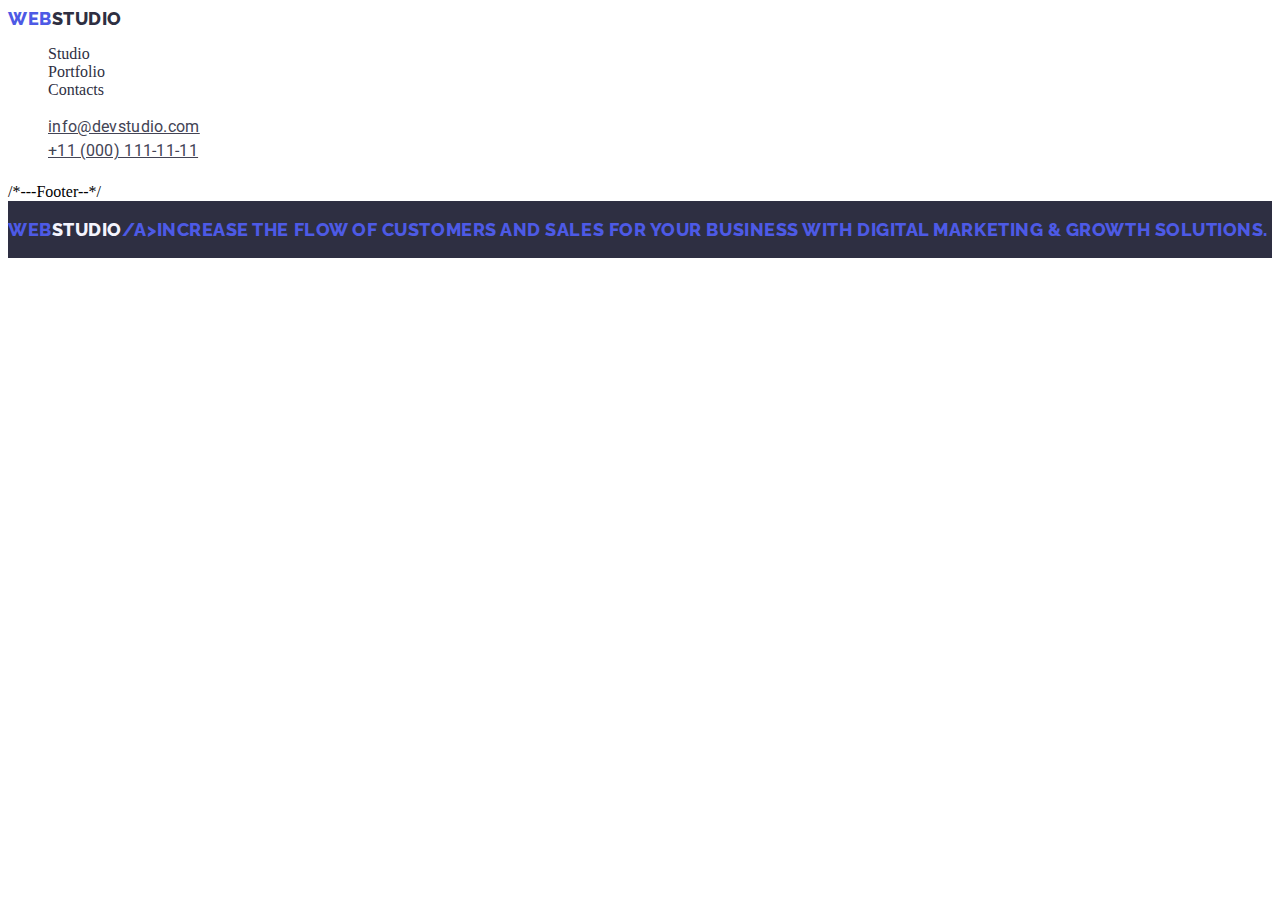
==== portfolio.html @ 58733207 "portfolio" ====
<!DOCTYPE html>
<html lang="en">
<head>
    <meta charset="UTF-8">
    <meta http-equiv="X-UA-Compatible" content="IE=edge">
    <meta name="viewport" content="width=device-width, initial-scale=1.0">
    <title>Portfolio</title>
    <link rel="stylesheet" href="./css/styles.css">
    <link rel="preconnect" href="https://fonts.googleapis.com">
    <link rel="preconnect" href="https://fonts.gstatic.com" crossorigin>
    <link href="https://fonts.googleapis.com/css2?family=Raleway:wght@800&family=Roboto:wght@400;500;700&display=swap" rel="stylesheet">
</head>
<body>
    <header class="top-line">
        <nav class="nav-maine list">
            <a class="main-logo link" href="./index.html">Web<span class="main-logotype">Studio</span></a>
            <ul class="top-line-nav list">
                <li><a class="top-studio link" href="./index.html">Studio</a>
                </li>
                <li class="top-line-nav list">
                    <a class="top-studio link" href="./portfolio.html">Portfolio</a></li>
                <li>
                    <a class="top-studio link" href="">Contacts</a></li>
            </ul>
        </nav>

        <address class="address">
            <ul class="contacts-us list">
                <li>
                    <a class="top-studio-link" href="mailto:info@devstudio.com">info@devstudio.com</a>
                </li>
                <li>
                    <a class="top-studio-link" href="tel:+110001111111">+11 (000) 111-11-11</a>
                </li>
            </ul>
        </address>
    </header>

<main>
    <h2>
        <h1 hidden><Section1</h1>
        <ul class="filter-button list">
            <li><button type="button" class="button-port">All</button></li>
            <li><button type="button" class="button-port">Web Site</button></li>
            <li><button type="button" class="button-port">App</button></li>
            <li><button type="button" class="button-port">Design</button></li>
            <li><button type="button" class="button-port">Marketing</button></li>
        </ul>
        
        
        <ul class="our-project-list".
        <li class="image link">
            <a class="image link" href="./images/img-9.jpg">
                <img src="./images/img-9.jpg" alt="app"
                width="360"
                height="300"
                />
                <h2 class="list-text">Banking App Interface Concept</h2>
                <p class="text-description">App</p>
            </a>
        </li>
        <li class="images link">
            <a class="image link" href="">
                <img src="./images/img-10.jpg" alt="marketing" width="360"
                height="300" />
                <h2 class="list-text">Cashless Payment</h2>
                <p class="text-description">Marketing</p>
            </a>
        </li>
        <li class="images link">
            <a class="image link" href="">
                <img src="./images/img-11.jpg" alt="app" 
                width="360"
                height="300" />
                <h2 class="list-text"Meditation App</h2>
                    <p class="text-description">App</p></a>
        </li>
         <li class="images link">
            <a class="image link" href="">
                <img src="./images/img-12.jpg" alt="marketing" width="360"
                height="300" />
                <h2 class="list-text">Taxi Service</h2>
                <p class="text-description">Marketing</p>
            </a>
        </li>
         <li class="images link">
            <a class="image link" href="">
                <img src="./images/img-13.jpg" alt="marketing" width="360"
                height="300" />
                <h2 class="list-text">Screen Illustration</h2>
                <p class="text-description">Design</p>
            </a>
        </li>
         <li class="images link">
            <a class="image link" href="">
                <img src="./images/img-14.jpg" alt="marketing" width="360"
                height="300" />
                <h2 class="list-text">Online Courses</h2>
                <p class="text-description">Marketing</p>
            </a>
        </li>
         <li class="images link">
            <a class="image link" href="./images/img-15.jpg">
                <img src="./images/img-15.jpg" alt="marketing" width="360"
                height="300" />
                <h2 class="list-text">Instagram Stories Concept</h2>
                <p class="text-description">Design</p>
            </a>
        </li>
         <li class="images link">
            <a class="image link" href="./images/img-16.jpg">
                <img src="./images/img-16.jpg" alt="marketing" width="360"
                height="300" />
                <h2 class="list-text">Organic Food</h2>
                <p class="text-description">Web Site</p>
            </a>
        </li>
         <li class="images link">
            <a class="image link" href="./images/img-17.jpg">
                <img src="./images/img-17.jpg" alt="marketing" width="360"
                height="300" />
                <h2 class="list-text">Fresh Coffee</h2>
                <p class="text-description">Web Site</p>
            </a>
        </li>
</section>

</main>

/*---Footer--*/
<footer class="foot">
        <span class="footer-logo link" href="./index.html">Web<span class="footer-logotype">Studio</span>/a>
        <p>Increase the flow of customers and sales for your business with digital marketing & growth solutions.</p>
    </footer>
</body>
</html>
</body>
</html>
---- css/styles.css ----
:root [
    --header-color: #2E2F42;
    --background-color: #FFFFFF;
    --text-navy-color: #2E2F42;
    --text-slate-color: #434455;
    --text-cloud-color: #F4F4FD;
    --text-iris-color: #4D5AE5;
    --text-ocean-color: #404BBF;
]
.link {text-decoration:none}
.list {
    list-style: none;
}
.team-list {
    background-color:  #F4F4FD;
}
.nav-main {
    font-family: "Raleway", sans-serif;
    font-weight: 800;
    font-size: 18px;
    line-height: 1.17;
    letter-spacing: 0.03em;
    text-transform: uppercase;
    color: #4D5AE5;
}
.main-logo {
    font-family: 'Raleway'
    sans-serif;
    font-weight: 800;
    font-size: 18px;
    line-height: 1.17;
    letter-spacing: 0.03em;
    text-transform: uppercase;
    color: #4D5AE5;
}
.main-logotype {
    color: #2E2F42;
}
.address {
    font-style: normal;
}
.top-line-nav a {
    color: #2E2F42;
    list-style: none;
}

.top-line-nav {
    list-style: none;
    color: #2E2F42;
}
{list-style: none;
font-family: 'Roboto';
font-weight: 500;
font-size: 16px;
line-height: 1.5;
letter-sacing: 0.02em;}

.top-line-nav a:hover,
.top-line-nav a:focus {color: #404BBF;}
.contacts-us a:hover,
.contacts-us a:focus {color: #404BBF;}

.contacts-us a {
    color: #434455;
    list-style: none;
    font-family: 'Roboto';
    line-height: 1.5;
    letter-spacing: 0.02em;
}
.contacts-us {
    list-style: none;
}
.maine-title {
    background-color: #2E2F42;
}
.link {text-decoration: none;}

/*---Body*/
.list {list-style: none;}

.team-list {background-color: #F4F4FD;}

.nav-main {
    font-family: "Raleway",sans-serif;
    font-weight: 800;
    font-size: 18px;
    line-height: 1.17;
    letter-spacing: 0.03em;
    text-transform: uppercase;
    color:#4D5AE5;
}

.main-logo {
    font-family: 'Raleway', sans-serif;
    font-weight: 800;
    font-size: 18px;
    line-height: 1.17;
    letter-spacing: 0.03em;
    text-transform: uppercase;
    color: #4D5AE5;
}
.main-logotype {
    color: #2E2F42;
}
.address {font-style: normal;}

/*----Footer---*/
.foot {
    background-color: #2E2F42;
    color: #F4F4FD;
    font-family: 'Roboto';
    line-height: 1.5;
    letter-spacing: 0.02em;
}

.footer-logo {
    font-family: 'Raleway',sans-serif;
    font-weight: 800;
    font-size: 18px;
    line-height: 1.17;
    display: flex;
    align-items: center;
    letter-spacing: 0.03em;
    text-transform: uppercase;
    color: #4D5AE5;
}

.foot {
    color: var(--text-cloud-color);
    background-color: #2E2F42;
    list-style: none;
}

.footer-logotype {
    color:#F4F4FD
}
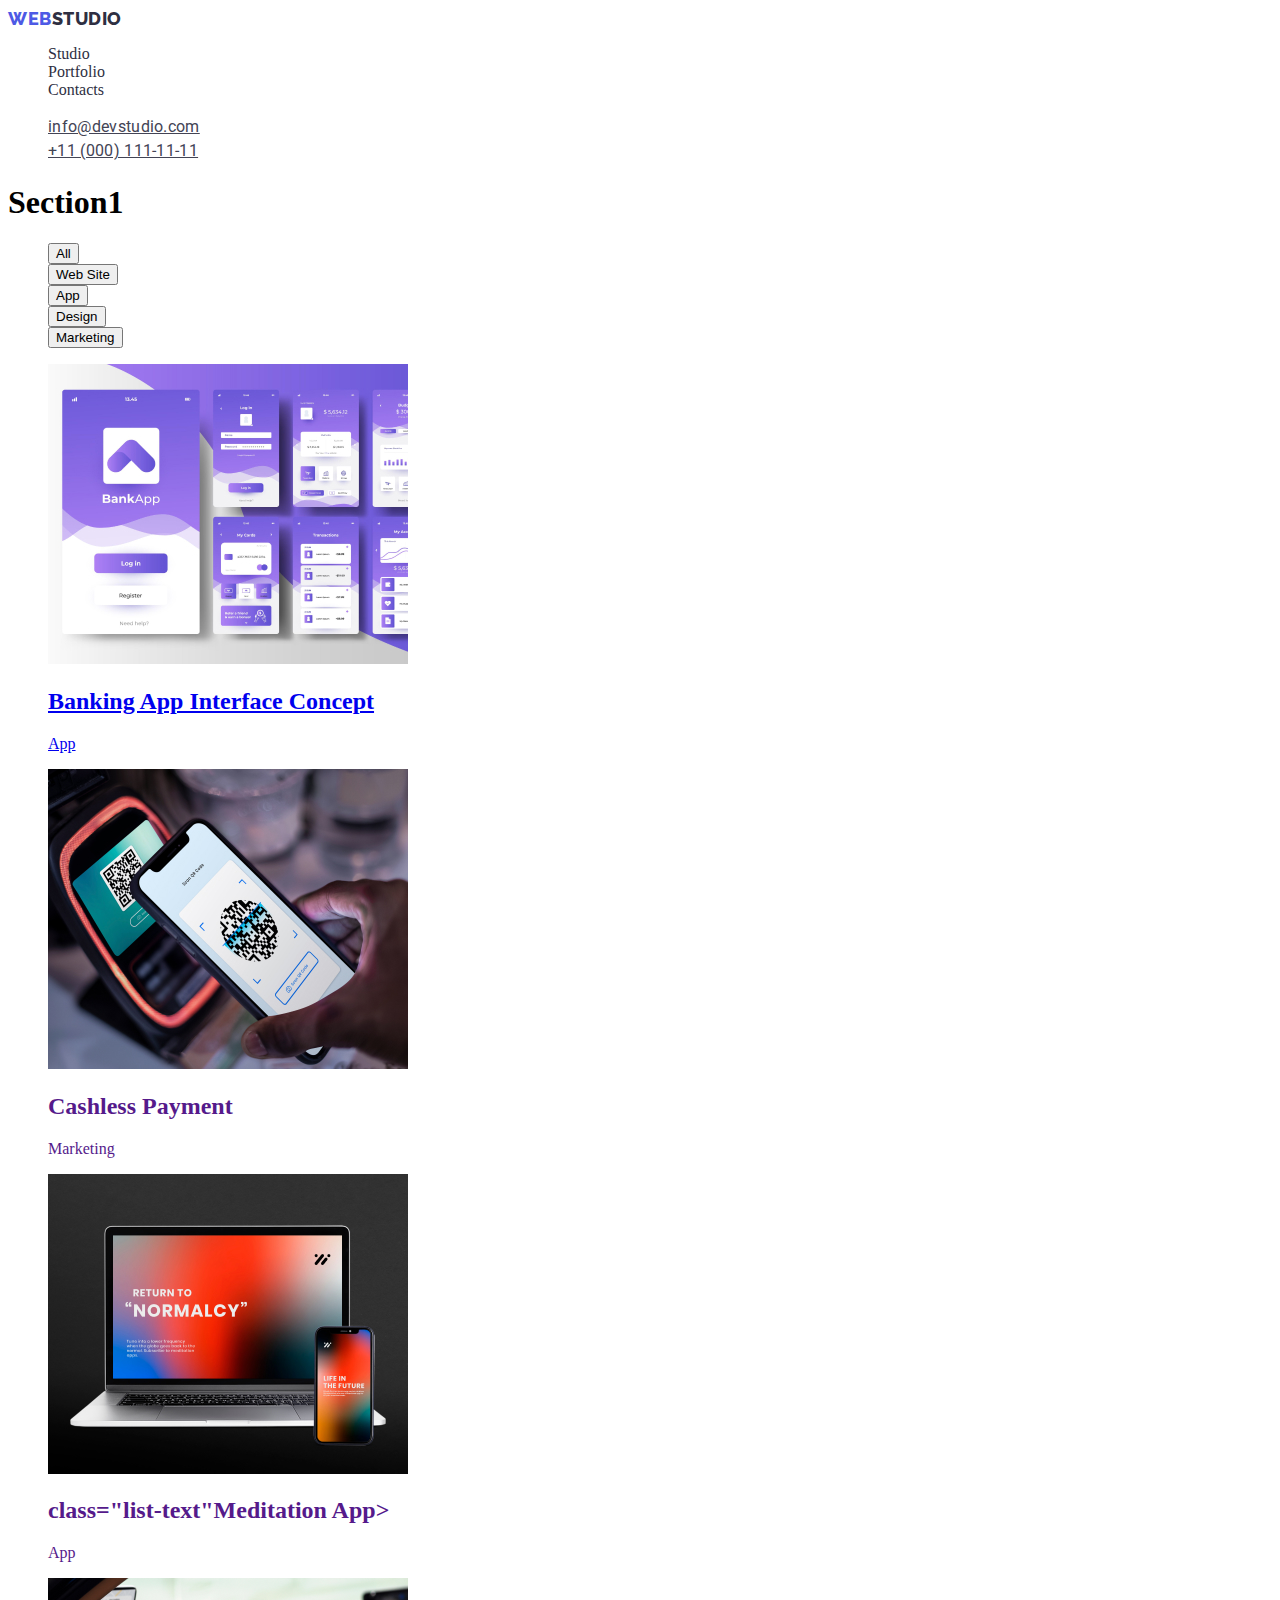
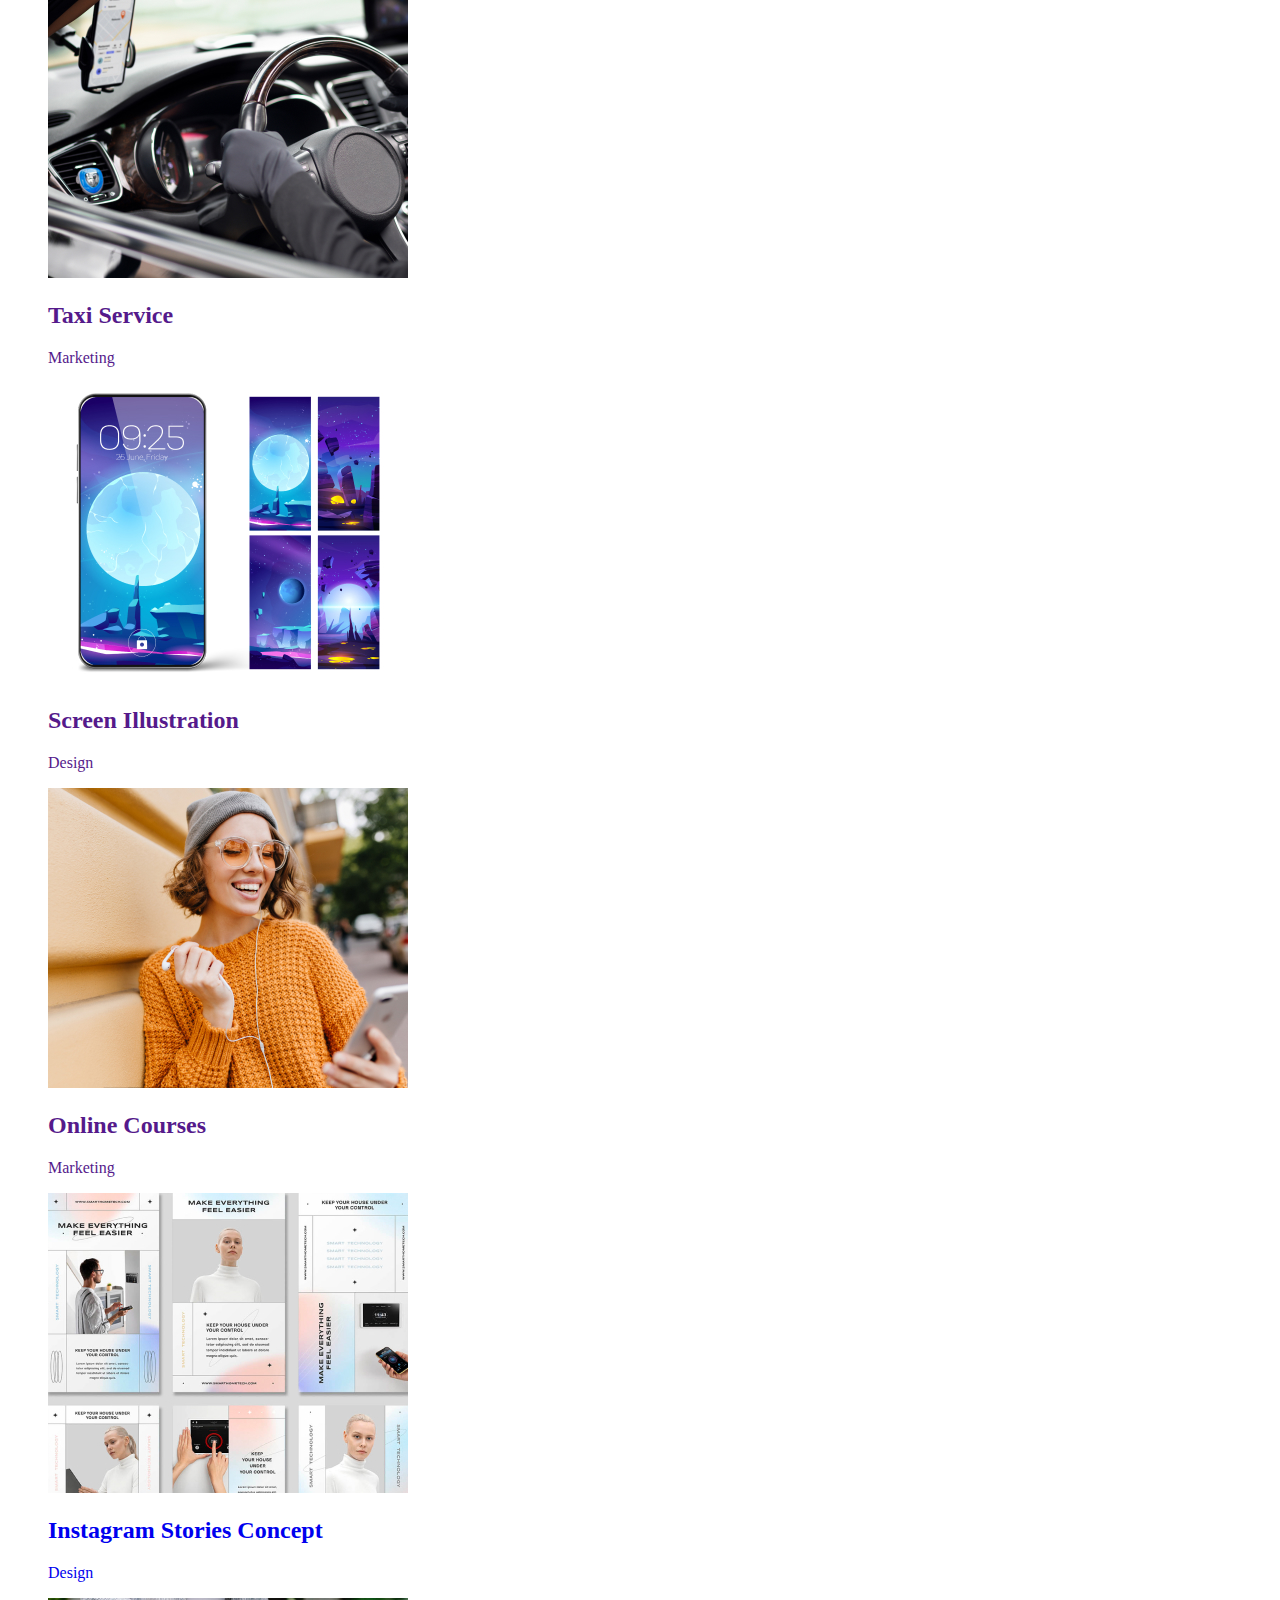
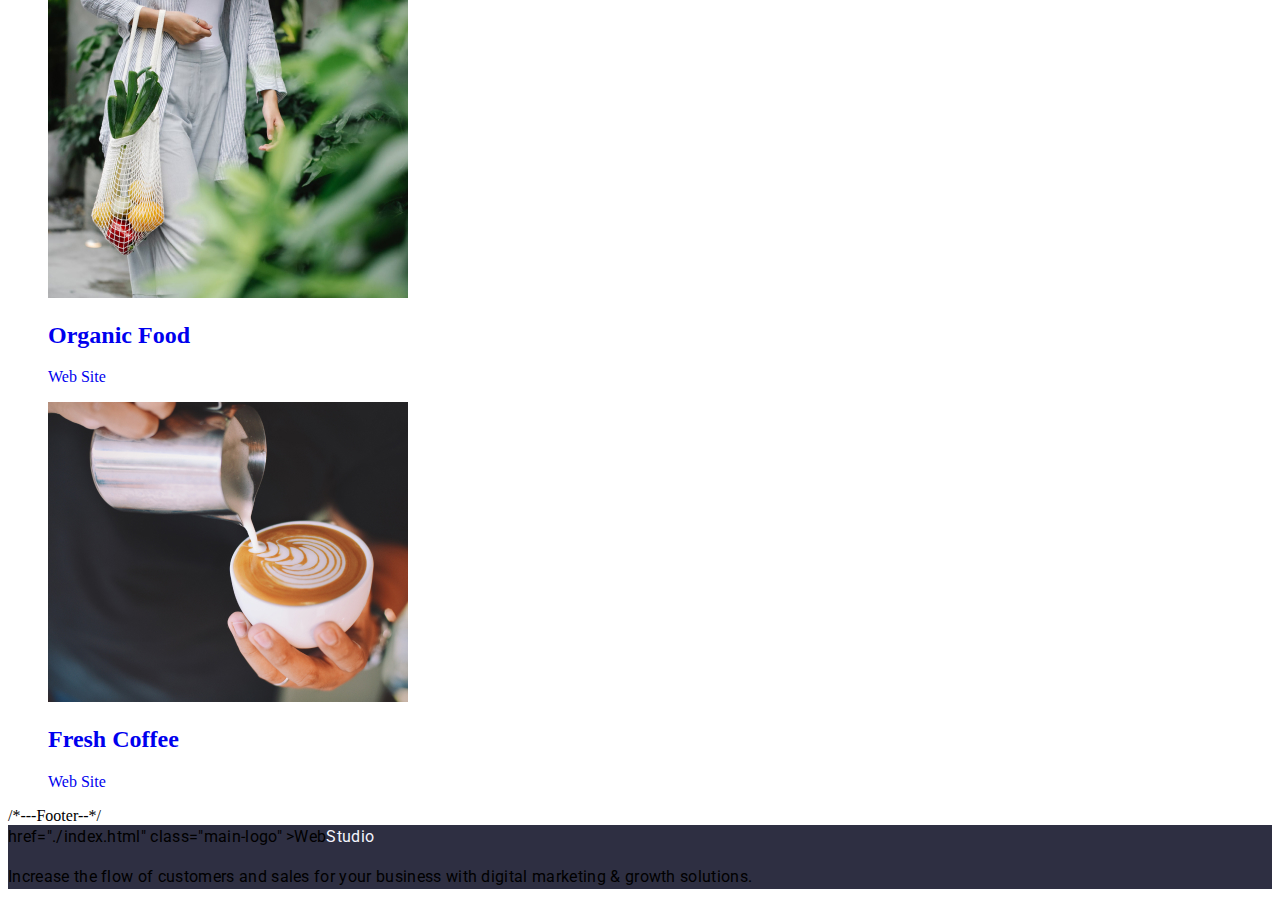
==== commit 580460eb: "portfolio changed" ====
--- a/portfolio.html
+++ b/portfolio.html
@@ -37,8 +37,8 @@
     </header>
 
 <main>
-    <h2>
-        <h1 hidden><Section1</h1>
+    <section>
+        <h1 class="hidden">Section1</h1>
         <ul class="filter-button list">
             <li><button type="button" class="button-port">All</button></li>
             <li><button type="button" class="button-port">Web Site</button></li>
@@ -48,21 +48,18 @@
         </ul>
         
         
-        <ul class="our-project-list".
-        <li class="image link">
-            <a class="image link" href="./images/img-9.jpg">
-                <img src="./images/img-9.jpg" alt="app"
-                width="360"
-                height="300"
-                />
+        <ul class="list">
+    <li class="image link">
+            <a class="image-link" href="./images/img-9.jpg">
+                <img src="./images/img-9.jpg" alt="Banking App Interface Concept" width="360" height="300" >
                 <h2 class="list-text">Banking App Interface Concept</h2>
                 <p class="text-description">App</p>
             </a>
-        </li>
+    </li>
         <li class="images link">
             <a class="image link" href="">
                 <img src="./images/img-10.jpg" alt="marketing" width="360"
-                height="300" />
+                height="300" >
                 <h2 class="list-text">Cashless Payment</h2>
                 <p class="text-description">Marketing</p>
             </a>
@@ -71,68 +68,74 @@
             <a class="image link" href="">
                 <img src="./images/img-11.jpg" alt="app" 
                 width="360"
-                height="300" />
-                <h2 class="list-text"Meditation App</h2>
+                height="300" >
+                <h2> class="list-text"Meditation App></h2>
                     <p class="text-description">App</p></a>
         </li>
-         <li class="images link">
+        
+        <li class="images link">
             <a class="image link" href="">
                 <img src="./images/img-12.jpg" alt="marketing" width="360"
-                height="300" />
+                height="300" >
                 <h2 class="list-text">Taxi Service</h2>
                 <p class="text-description">Marketing</p>
             </a>
         </li>
-         <li class="images link">
+        
+        <li class="images link">
             <a class="image link" href="">
                 <img src="./images/img-13.jpg" alt="marketing" width="360"
-                height="300" />
+                height="300" >
                 <h2 class="list-text">Screen Illustration</h2>
                 <p class="text-description">Design</p>
             </a>
         </li>
-         <li class="images link">
+        
+        <li class="images link">
             <a class="image link" href="">
                 <img src="./images/img-14.jpg" alt="marketing" width="360"
-                height="300" />
+                height="300" >
                 <h2 class="list-text">Online Courses</h2>
                 <p class="text-description">Marketing</p>
             </a>
         </li>
-         <li class="images link">
+        
+        <li class="images link">
             <a class="image link" href="./images/img-15.jpg">
                 <img src="./images/img-15.jpg" alt="marketing" width="360"
-                height="300" />
+                height="300" >
                 <h2 class="list-text">Instagram Stories Concept</h2>
                 <p class="text-description">Design</p>
             </a>
         </li>
-         <li class="images link">
+        
+        <li class="images link">
             <a class="image link" href="./images/img-16.jpg">
                 <img src="./images/img-16.jpg" alt="marketing" width="360"
-                height="300" />
+                height="300" >
                 <h2 class="list-text">Organic Food</h2>
                 <p class="text-description">Web Site</p>
             </a>
         </li>
-         <li class="images link">
+        
+        <li class="images link">
             <a class="image link" href="./images/img-17.jpg">
                 <img src="./images/img-17.jpg" alt="marketing" width="360"
-                height="300" />
+                height="300" >
                 <h2 class="list-text">Fresh Coffee</h2>
                 <p class="text-description">Web Site</p>
             </a>
         </li>
+        </ul>
 </section>
 
 </main>
 
 /*---Footer--*/
-<footer class="foot">
-        <span class="footer-logo link" href="./index.html">Web<span class="footer-logotype">Studio</span>/a>
-        <p>Increase the flow of customers and sales for your business with digital marketing & growth solutions.</p>
+<footer class="foot"> 
+    <a>href="./index.html" class="main-logo" >Web<span class="footer-logotype">Studio</span></a>
+        <p class="footer-text">
+            Increase the flow of customers and sales for your business with digital marketing & growth solutions.</p>
     </footer>
 </body>
-</html>
-</body>
 </html>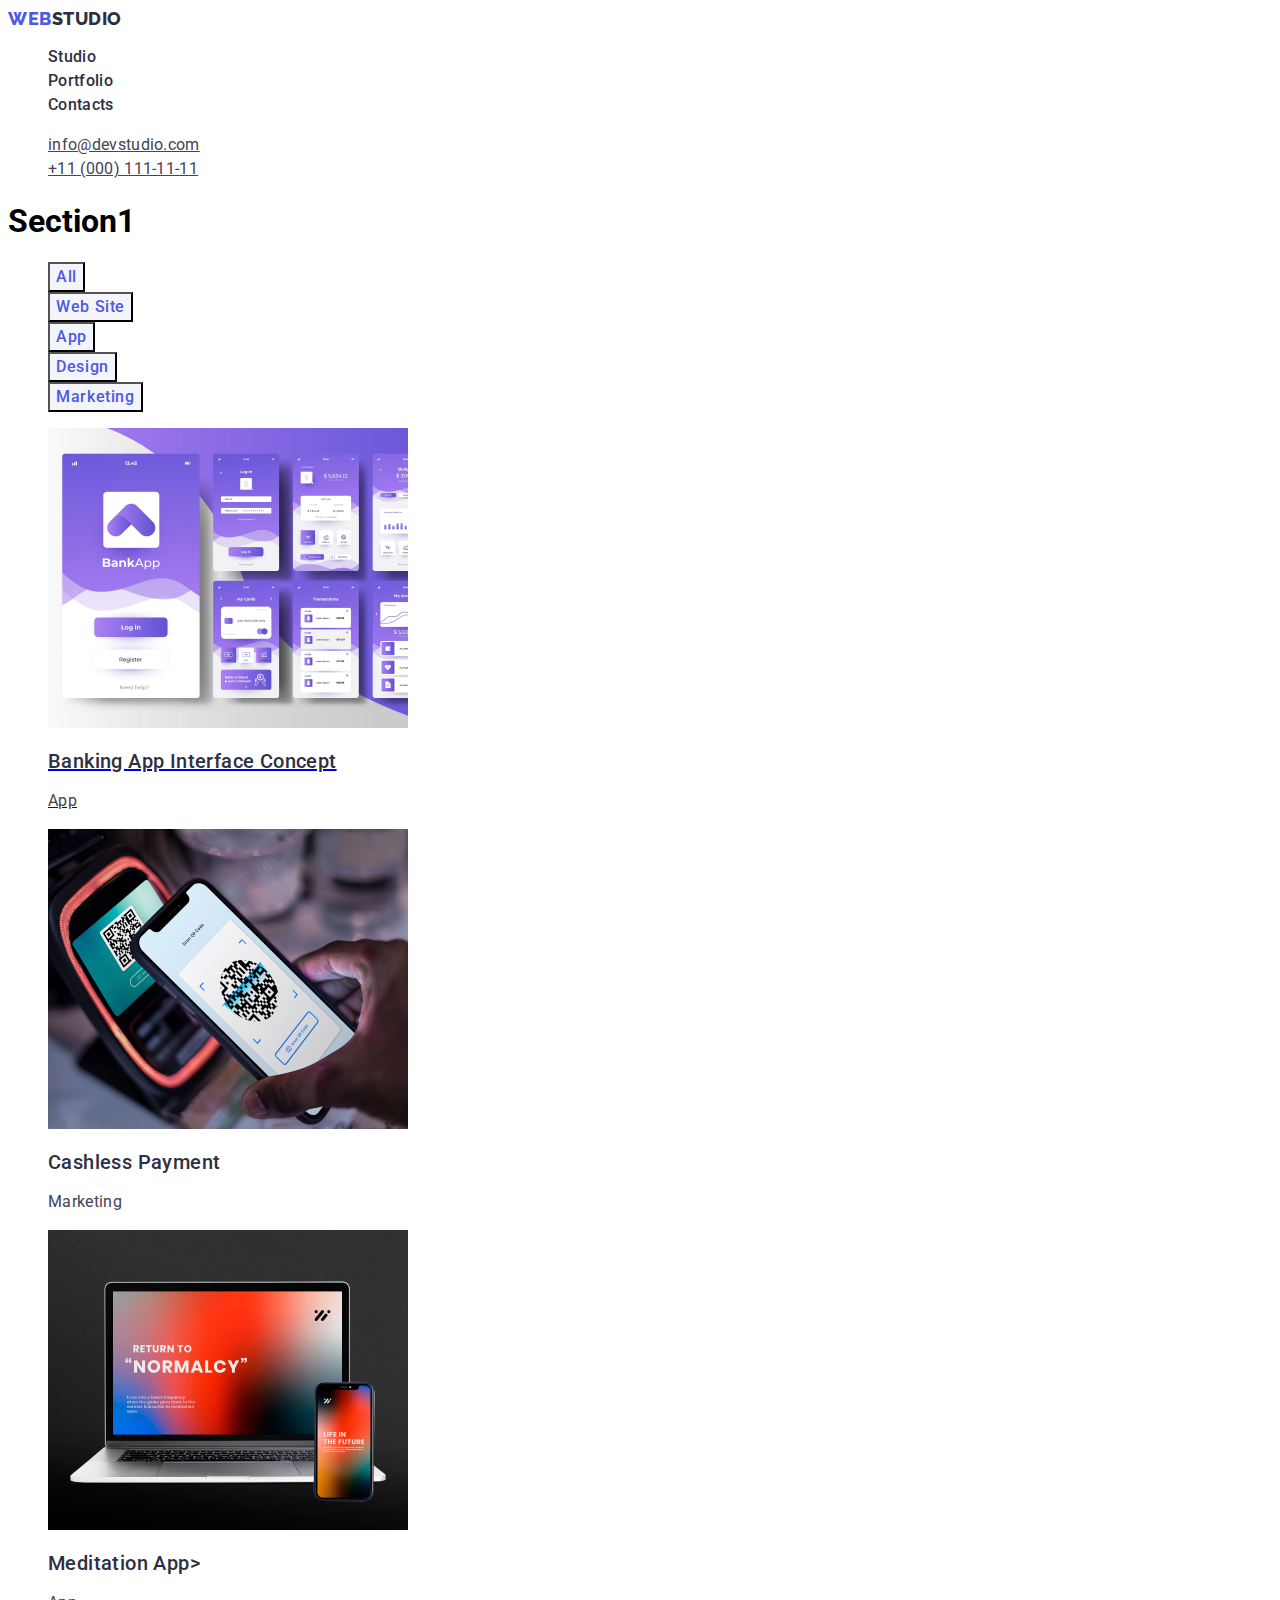
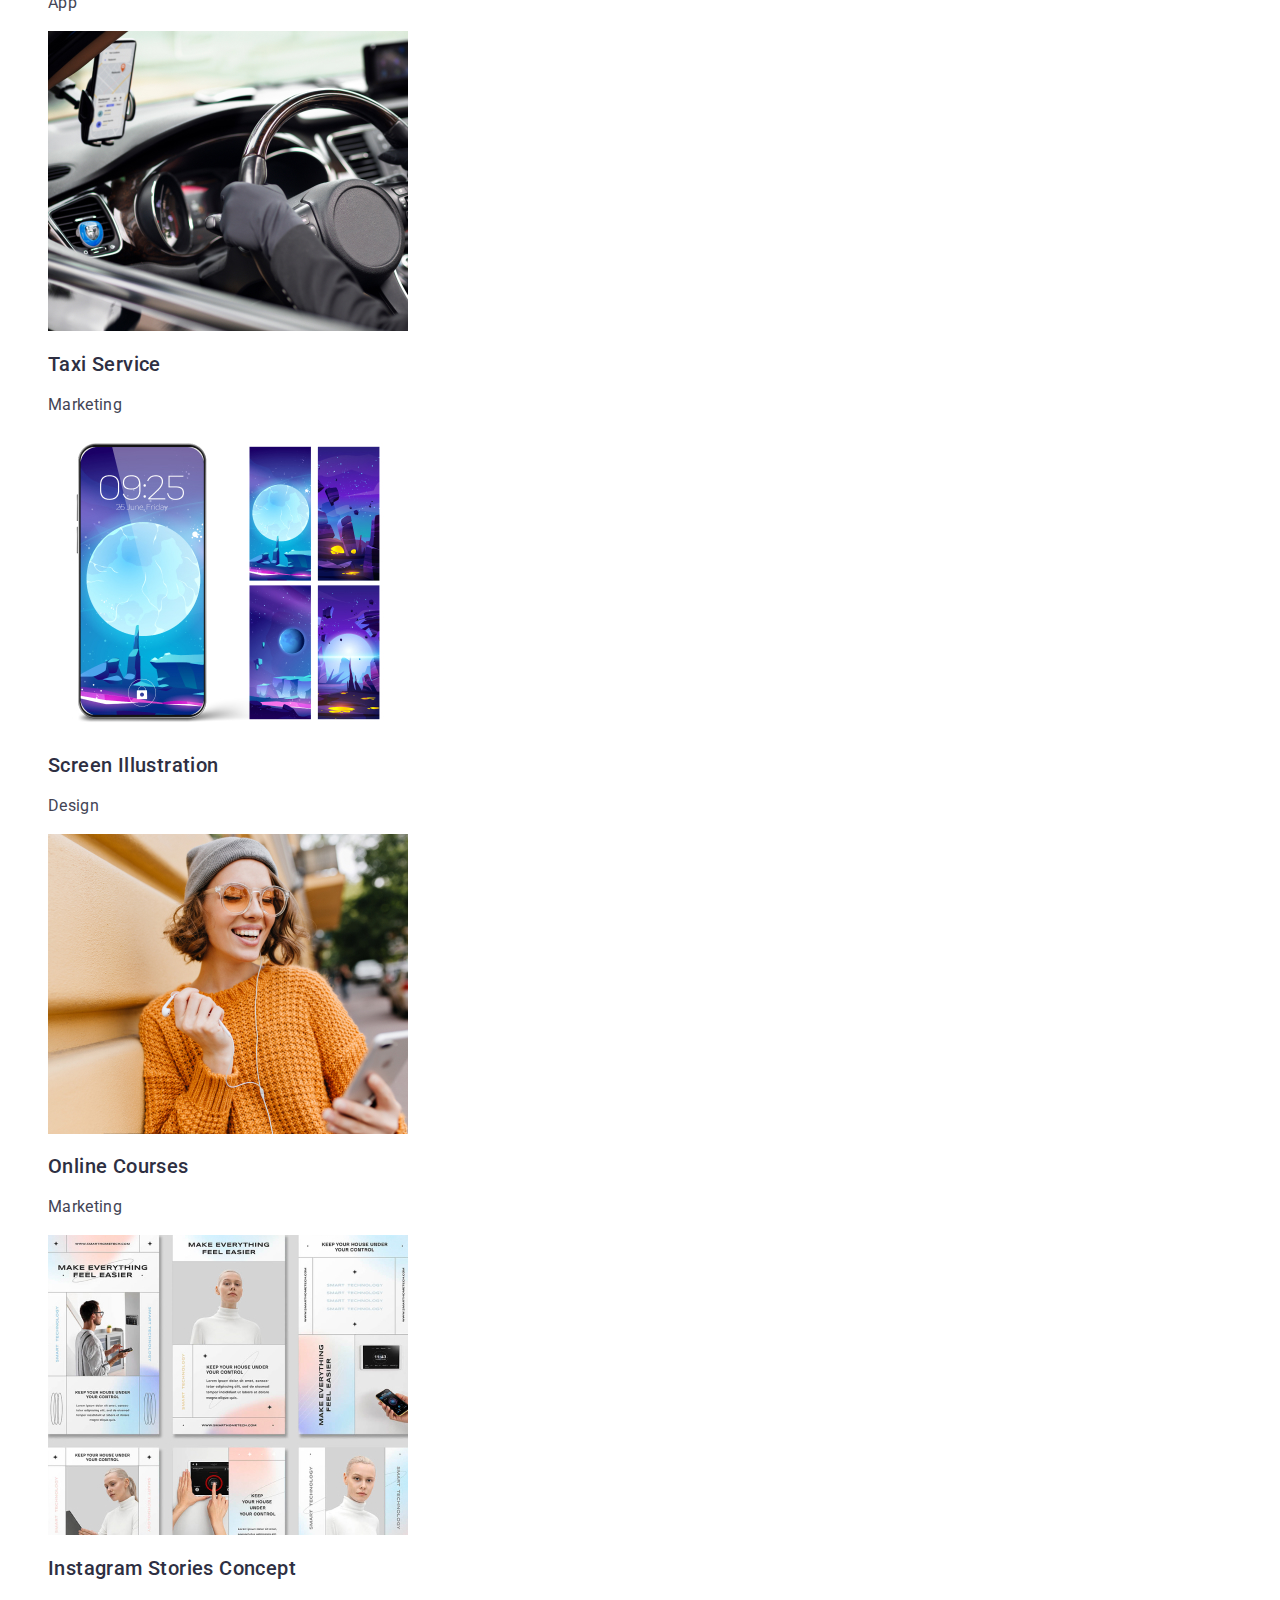
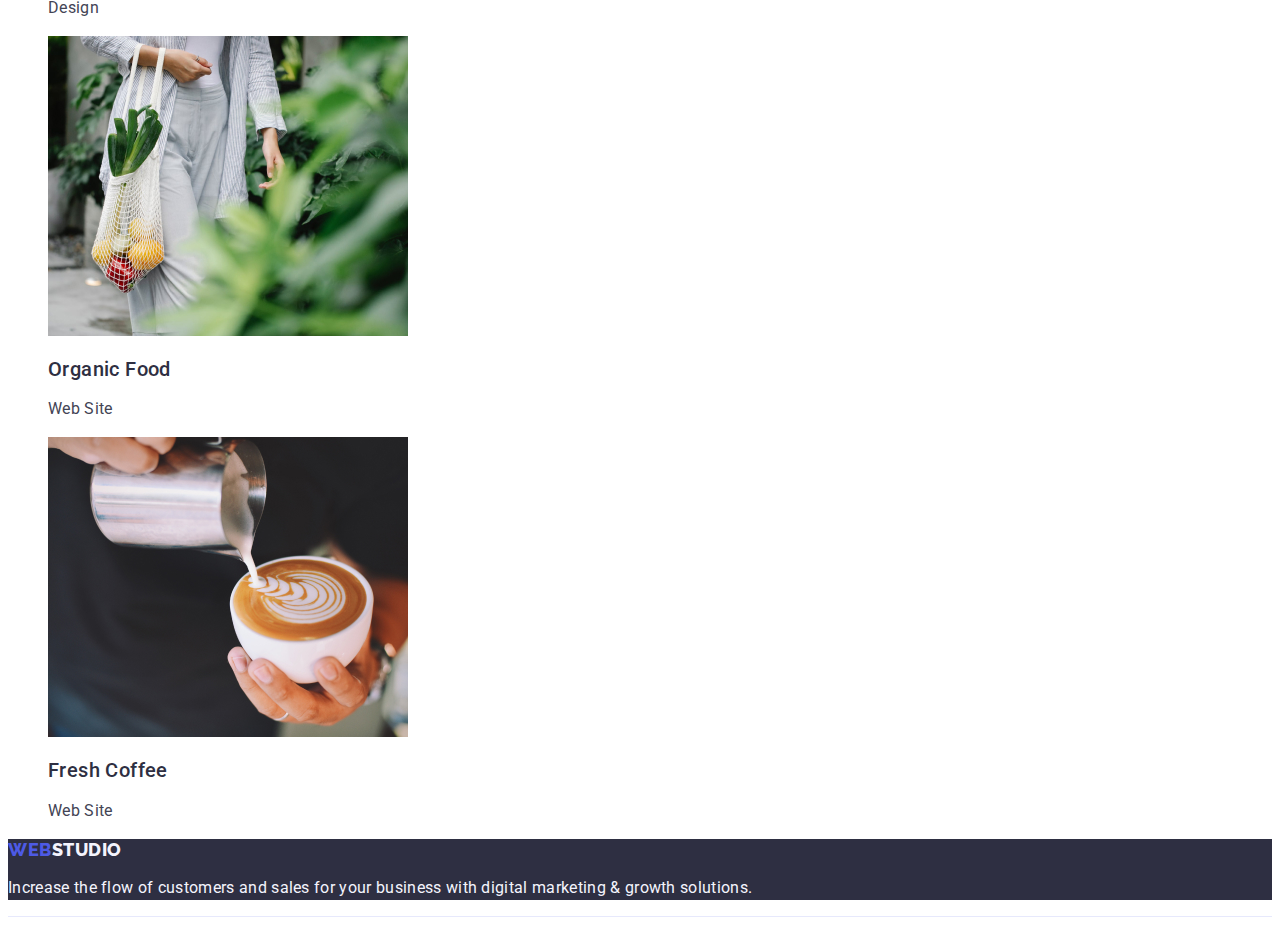
==== commit b29e62eb: "add portfolio" ====
--- a/portfolio.html
+++ b/portfolio.html
@@ -69,7 +69,7 @@
                 <img src="./images/img-11.jpg" alt="app" 
                 width="360"
                 height="300" >
-                <h2> class="list-text"Meditation App></h2>
+                <h2 class="list-text">Meditation App></h2>
                     <p class="text-description">App</p></a>
         </li>
         
@@ -131,9 +131,11 @@
 
 </main>
 
-/*---Footer--*/
+<!----Footer---->
 <footer class="foot"> 
-    <a>href="./index.html" class="main-logo" >Web<span class="footer-logotype">Studio</span></a>
+    <a class="footer-logo link" 
+    href="./index.html">
+    Web<span class="footer-logotype">Studio</span></a>
         <p class="footer-text">
             Increase the flow of customers and sales for your business with digital marketing & growth solutions.</p>
     </footer>
--- a/css/styles.css
+++ b/css/styles.css
@@ -1,21 +1,76 @@
-
-
-:root [
+:root {
     --header-color: #2E2F42;
     --background-color: #FFFFFF;
     --text-navy-color: #2E2F42;
-    --text-slate-color: #434455;
+    --text-state-color: #434455;
     --text-cloud-color: #F4F4FD;
     --text-iris-color: #4D5AE5;
     --text-ocean-color: #404BBF;
-]
-.link {text-decoration:none}
+}
+
+.title-text {
+    font-family: 'Roboto';
+    font-size: 36px;
+    line-height: 1.12;
+    color: var(--header-color);
+}
+
+.list-text {
+font-family: 'Roboto';
+font-weight: 500;
+font-size: 20px;
+line-height: 1.2;
+letter-spacing: 0.02em;
+color: var(--text-navy-color);
+}
+
+.text-description {
+    font-family: 'Roboto';
+    font-size: 16px;
+    line-height: 1.5;
+    letter-spacing: 0.02em;
+    color: var(--text-state-color);
+}
+
+.text-footer {
+    font-family: 'Roboto';
+    font-size: 16px;
+    line-height: 1.5;
+    letter-spacing: 0.02em;
+    color: #F4F4FD;
+}
+
+/*-----Body-----*/
+
+a: link {
+    text-decoration: none;
+}
+
+body {
+    font-family: 'Roboto', sans-serif;
+    color: #434455
+    background-color: #FFFFFF
+    letter-spacing: 0.02em;
+    text-decoration: none;
+    
+    background: #FFFFFF;
+    border-bottom: 1px solid #E7E9FC;
+}
+
+/*----Styl Index----*/
 .list {
     list-style: none;
 }
+
+.link {
+    text-decoration: none;
+}
 .team-list {
-    background-color:  #F4F4FD;
-}
+    background-color: #F4F4FD;
+}
+    /*----Header-----*/
+
+
 .nav-main {
     font-family: "Raleway", sans-serif;
     font-weight: 800;
@@ -26,8 +81,7 @@
     color: #4D5AE5;
 }
 .main-logo {
-    font-family: 'Raleway'
-    sans-serif;
+    font-family: 'Raleway',sans-serif;
     font-weight: 800;
     font-size: 18px;
     line-height: 1.17;
@@ -41,6 +95,8 @@
 .address {
     font-style: normal;
 }
+/*-------- Section 2 ----*/
+
 .top-line-nav a {
     color: #2E2F42;
     list-style: none;
@@ -49,13 +105,14 @@
 .top-line-nav {
     list-style: none;
     color: #2E2F42;
-}
-{list-style: none;
+
+list-style: none;
 font-family: 'Roboto';
 font-weight: 500;
 font-size: 16px;
 line-height: 1.5;
-letter-sacing: 0.02em;}
+letter-spacing: 0.02em;
+}
 
 .top-line-nav a:hover,
 .top-line-nav a:focus {color: #404BBF;}
@@ -75,38 +132,145 @@
 .maine-title {
     background-color: #2E2F42;
 }
-.link {text-decoration: none;}
-
-/*---Body*/
-.list {list-style: none;}
-
-.team-list {background-color: #F4F4FD;}
-
-.nav-main {
-    font-family: "Raleway",sans-serif;
-    font-weight: 800;
-    font-size: 18px;
-    line-height: 1.17;
-    letter-spacing: 0.03em;
-    text-transform: uppercase;
-    color:#4D5AE5;
-}
-
-.main-logo {
-    font-family: 'Raleway', sans-serif;
-    font-weight: 800;
-    font-size: 18px;
-    line-height: 1.17;
-    letter-spacing: 0.03em;
-    text-transform: uppercase;
+
+.maine-title-text {
+    color:#FFFFFF;
+    font-family: 'Roboto';
+    font-size: 56px;
+    line-height: 1.07;
+    text-align: center;
+    letter-spacing: 0.02em;
+}
+
+.button-maine {
+    font-family: 'Roboto',sans-serif;
+    color: #FFFFFF;
+    text-decoration: none;
+    font-weight: 500;
+    font-size: 16px;
+    line-height: 1.5;
+    letter-spacing: 0.04em;
+    background-color: #4D5AE5;
+    cursor: pointer;
+}
+
+.button-main:hover,
+.button-main:focus {
+    background-color: #404BBF;
+}
+
+.about-us li {
+    display: inline;
+    padding: 0px;
+    gap: 8px;
+    flex-direction: column;
+    color: #2E2F42;
+    font-weight: 500;
+    font-size: 20px;
+    line-height: 1.2;
+}
+
+.main-about p {
+    font-family: 'Roboto',sans-serif;
+    font-size: 16px;
+    line-height: 1.5;
+    letter-spacing: 0.02em;
+    color: #434455;
+}
+
+/*----- SECTION 3 -----*/
+
+.work-title {
+    font-size: 36px;
+    line-height: 1.11;
+    text-align: center;
+    text-transform: var(--header-color);
+}
+
+/*----- Team -----*/
+
+.team-list {
+    background-color: #FFFFFF;
+}
+.image-main {
+    background-color: #FFFFFF;
+}
+
+.team-list p {
+font-family: 'Roboto', sans-serif;
+}
+
+.team-photo {
+    font-size: 36px;
+    line-height: 1.11;
+    text-align: center;
+    text-transform: capitalize;
+    color: var(--header-color);
+    letter-spacing: 0.02em;
+}
+
+.our-work li {
+    display: inline-flex;
+    text-decoration: none;
+    font-family: 'Roboto',sans-serif;
+    color: #2E2F42;
+    display: inline-block;
+    border: 1px solid #E7E9FC;
+}
+
+.team li{
+    display: inline-flex;
+    text-decoration: none;
+    font-family: 'Roboto',sans-serif;
+    color: #2E2F42;
+    display: inline-block;
+}
+
+/*----- Portfolio -----*/
+
+.button-port {
+    font-family:'Roboto', sans-serif;
+    font-weight: 500;
+    font-size: 16px;
+    line-height: 1.5;
+    display: flex;
+    text-align: center;
+    letter-spacing: 0.04em;
     color: #4D5AE5;
-}
-.main-logotype {
-    color: #2E2F42;
-}
-.address {font-style: normal;}
-
-/*----Footer---*/
+    cursor: pointer;
+    background-color: var(--text-cloud-color);
+}
+
+.button-port: hover,
+.button-port: focus {
+    backgroung-color: #404BBF;
+    color: #FFFFFF;
+}
+
+.p {
+    color: #434455;
+    font-family: 'Roboto',sans-serif;
+    font-size: 16px;
+    line-height: 1.5;
+    letter-spacing: 0.02em;
+}
+
+.our-project li {
+    text-decoration: none;
+    font-family: 'Roboto', sans-serif;
+    color: #2E2F42;
+    display: inline-block;
+    border: 1px solid #E7E9FC;
+    background-color: #FFFFFF;
+    font-family: 'Roboto';
+}
+.image link {
+text-decoration: none;
+}
+
+
+
+/*----Footer----*/
 .foot {
     background-color: #2E2F42;
     color: #F4F4FD;
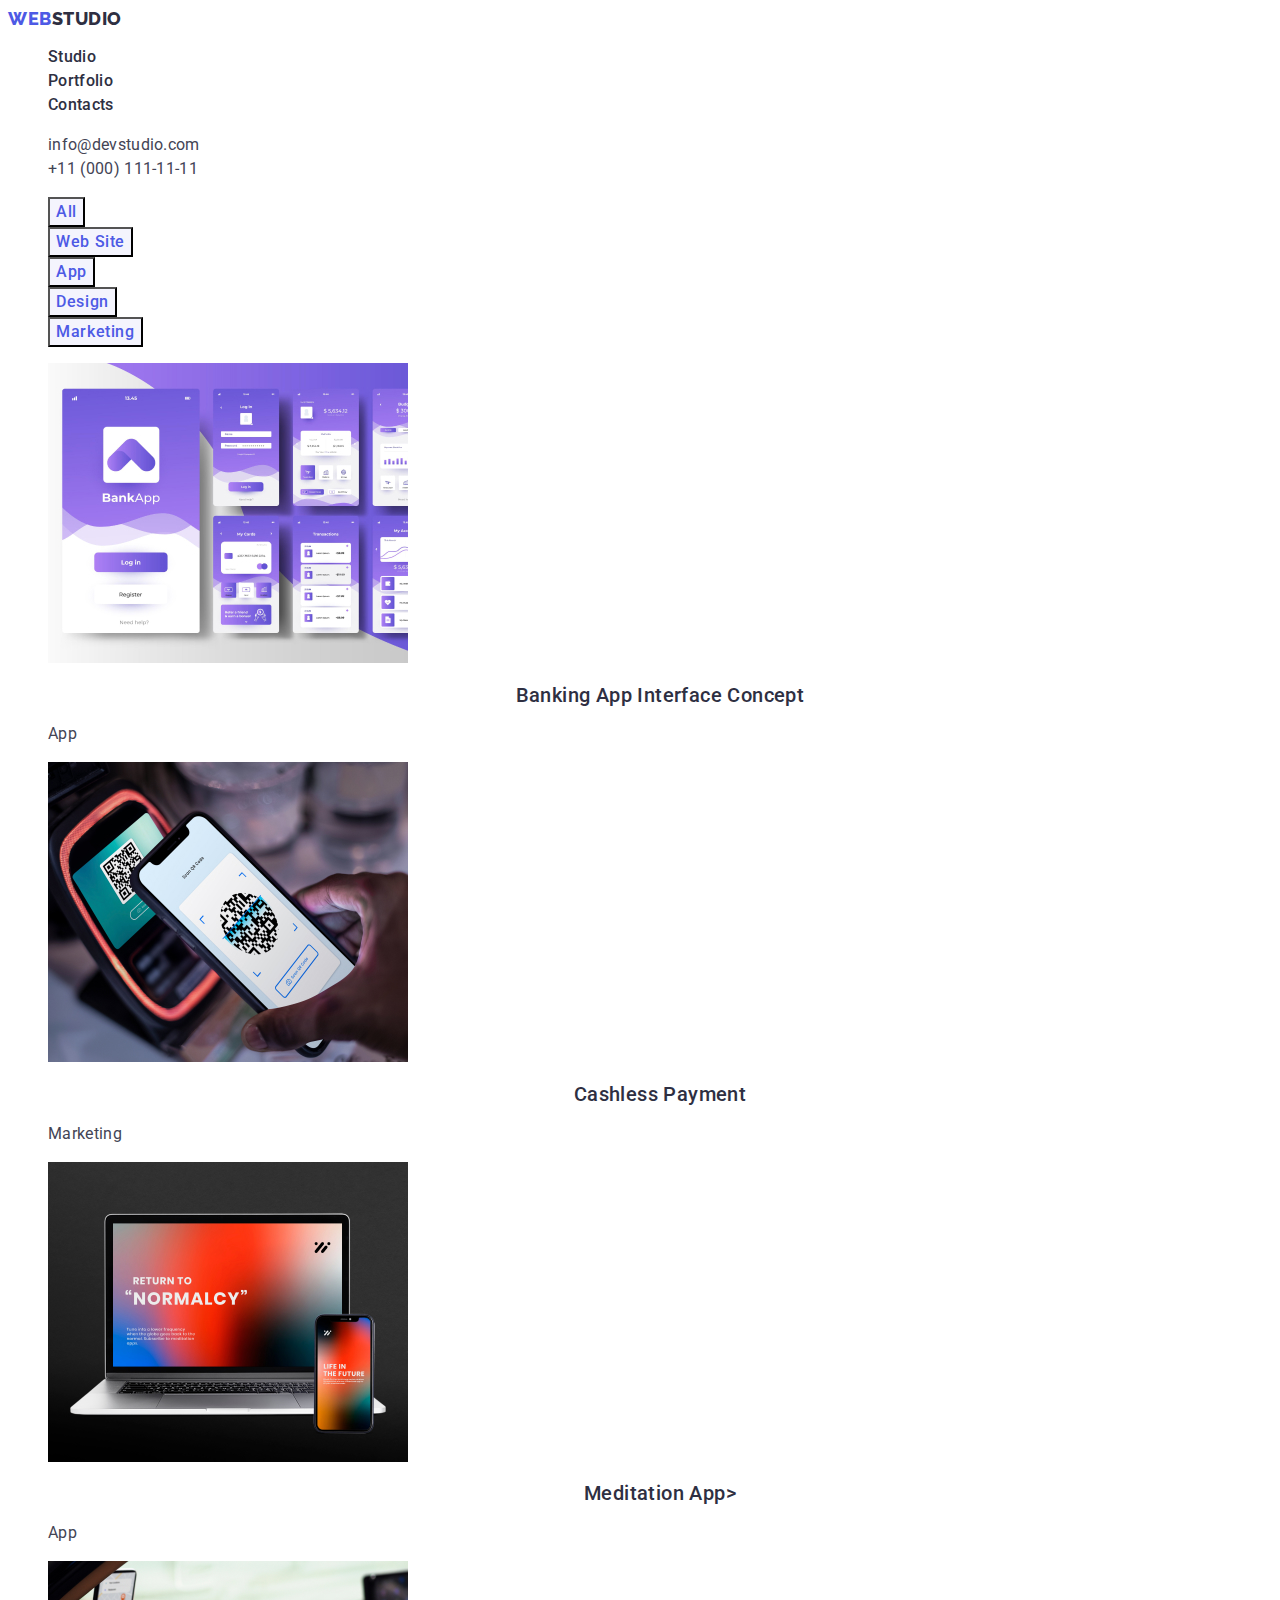
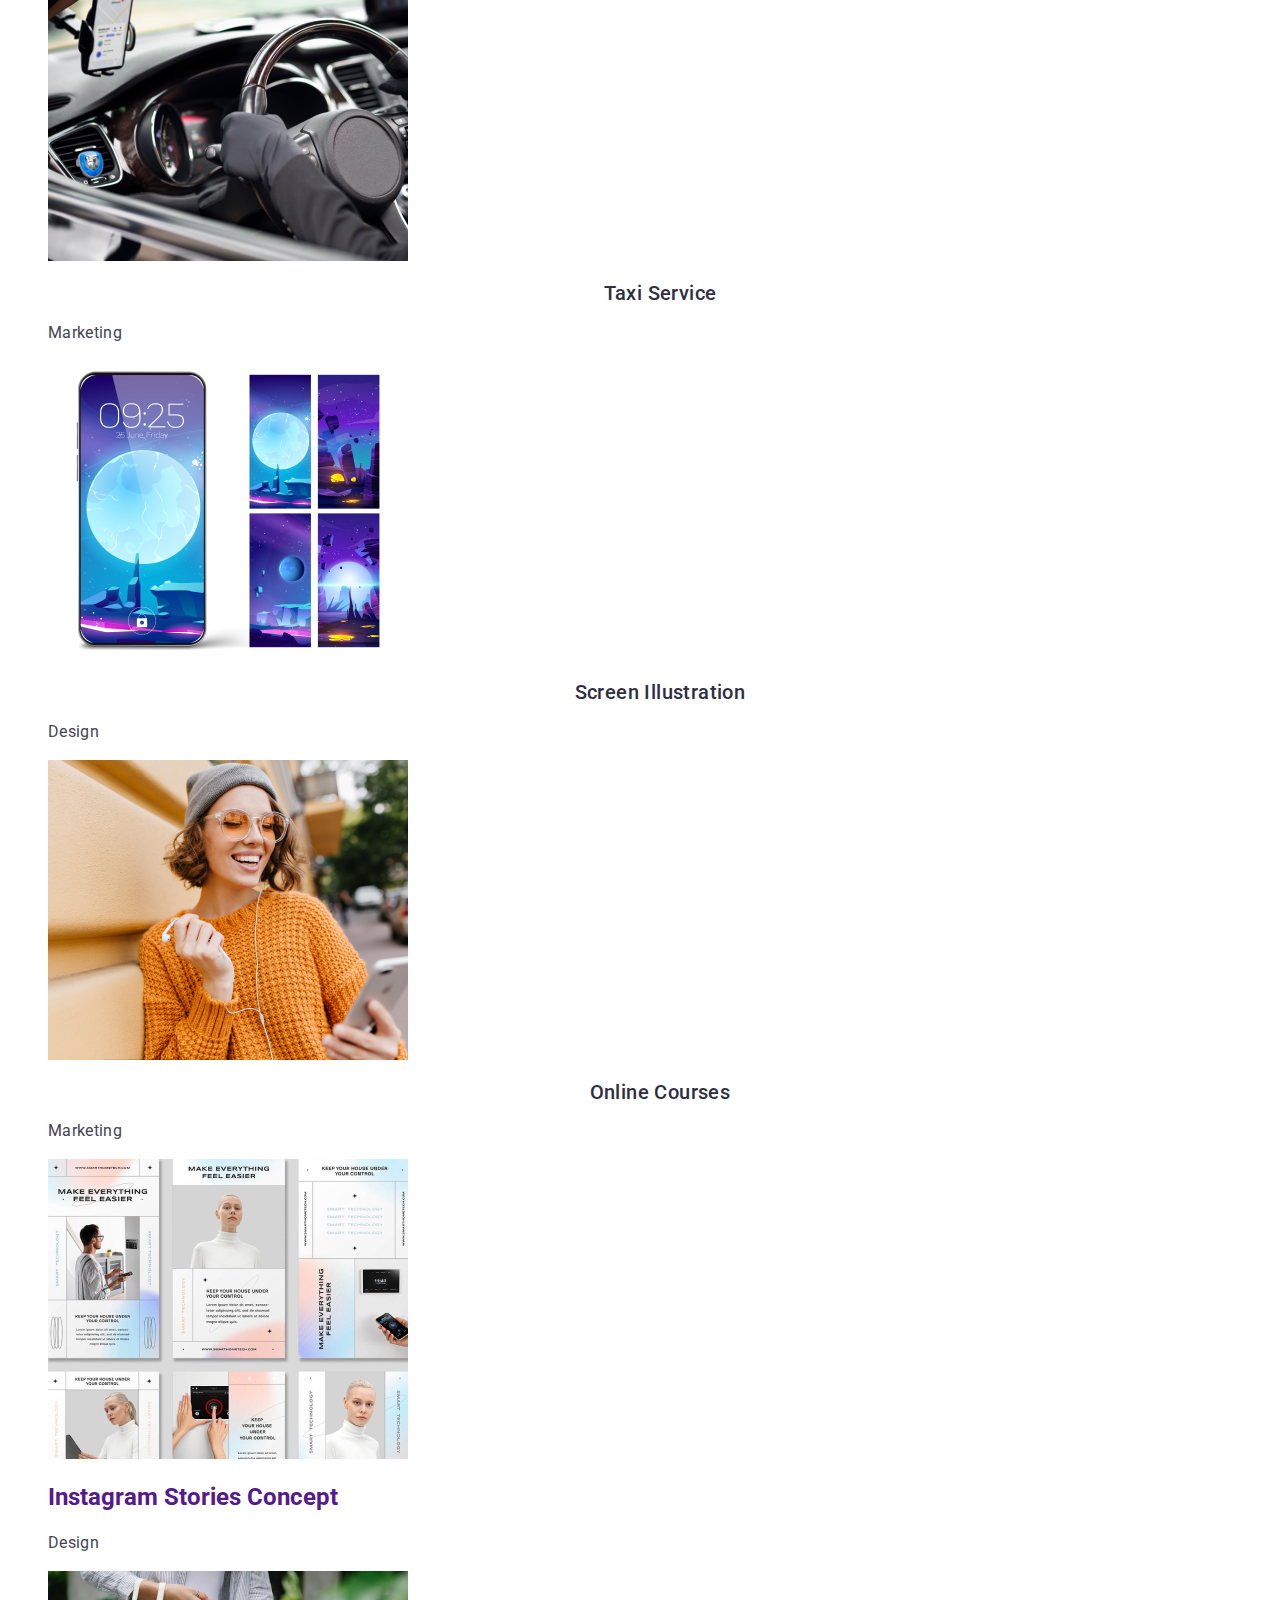
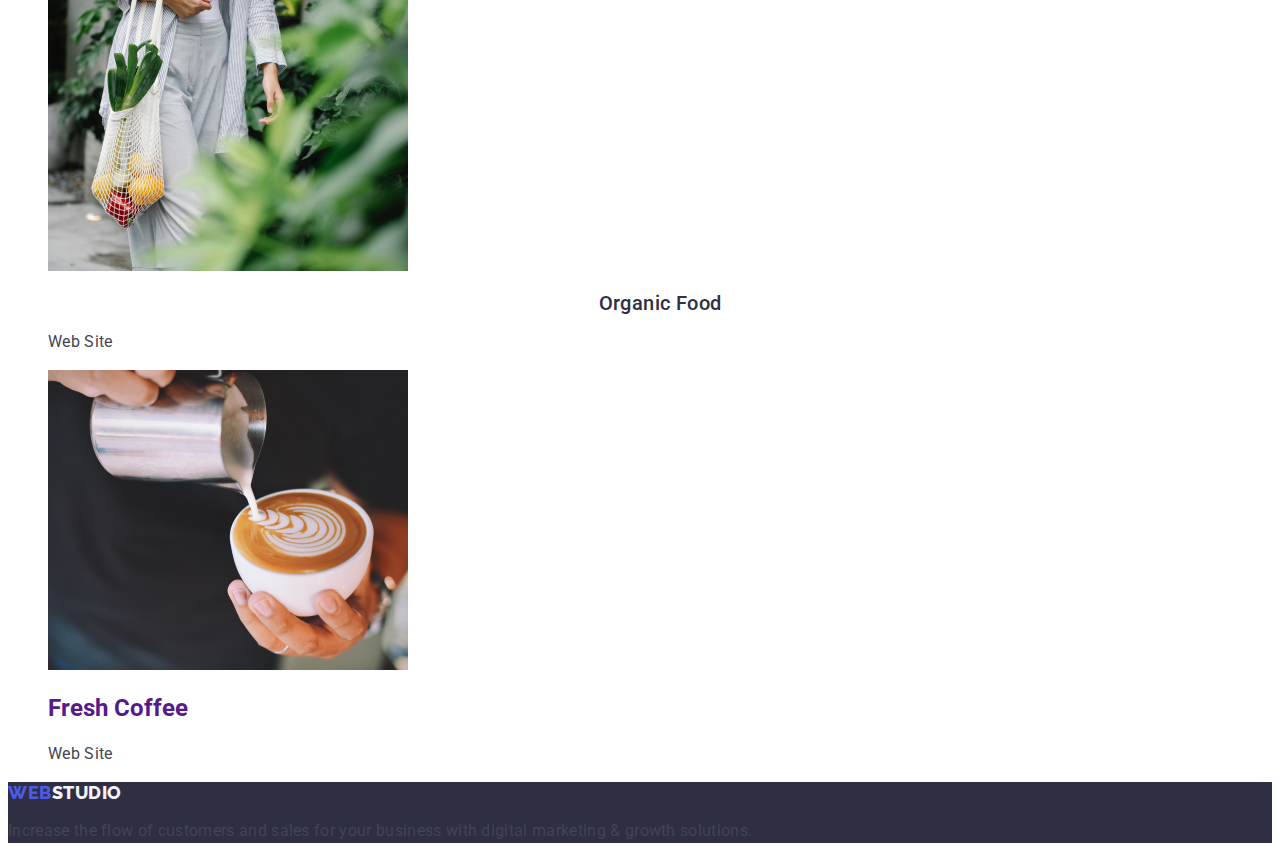
==== commit 2aff9812: "changed html, changed portfolio, changed css" ====
--- a/portfolio.html
+++ b/portfolio.html
@@ -11,26 +11,24 @@
     <link href="https://fonts.googleapis.com/css2?family=Raleway:wght@800&family=Roboto:wght@400;500;700&display=swap" rel="stylesheet">
 </head>
 <body>
-    <header class="top-line">
-        <nav class="nav-maine list">
-            <a class="main-logo link" href="./index.html">Web<span class="main-logotype">Studio</span></a>
-            <ul class="top-line-nav list">
-                <li><a class="top-studio link" href="./index.html">Studio</a>
+    <header>
+        <nav>
+            <a class="logo link" href="./index.html">Web<span class="logo-header">Studio</span></a>
+            <ul class="sate-nav list">
+                <li><a class="sate-nav link" href="./index.html">Studio</a>
                 </li>
-                <li class="top-line-nav list">
-                    <a class="top-studio link" href="./portfolio.html">Portfolio</a></li>
-                <li>
-                    <a class="top-studio link" href="">Contacts</a></li>
+                <li><a class="sate-nav link" href="./portfolio.html">Portfolio</a></li>
+                <li><a class="sate-nav link" href="">Contacts</a></li>
             </ul>
         </nav>
 
         <address class="address">
-            <ul class="contacts-us list">
+            <ul class="address list">
                 <li>
-                    <a class="top-studio-link" href="mailto:info@devstudio.com">info@devstudio.com</a>
+                    <a class="address-link link" href="mailto:info@devstudio.com">info@devstudio.com</a>
                 </li>
                 <li>
-                    <a class="top-studio-link" href="tel:+110001111111">+11 (000) 111-11-11</a>
+                    <a class="address-link link" href="tel:+110001111111">+11 (000) 111-11-11</a>
                 </li>
             </ul>
         </address>
@@ -38,71 +36,74 @@
 
 <main>
     <section>
-        <h1 class="hidden">Section1</h1>
-        <ul class="filter-button list">
-            <li><button type="button" class="button-port">All</button></li>
-            <li><button type="button" class="button-port">Web Site</button></li>
-            <li><button type="button" class="button-port">App</button></li>
-            <li><button type="button" class="button-port">Design</button></li>
-            <li><button type="button" class="button-port">Marketing</button></li>
+        <h1 class="visually-hidden">Section1</h1>
+        <ul class="list">
+            <li><button type="button" class="button-portfolio">All</button></li>
+            <li><button type="button" class="button-portfolio">Web Site</button></li>
+            <li><button type="button" class="button-portfolio">App</button></li>
+            <li><button type="button" class="button-portfolio">Design</button></li>
+            <li><button type="button" class="button-portfolio">Marketing</button></li>
         </ul>
         
         
         <ul class="list">
     <li class="image link">
-            <a class="image-link" href="./images/img-9.jpg">
-                <img src="./images/img-9.jpg" alt="Banking App Interface Concept" width="360" height="300" >
-                <h2 class="list-text">Banking App Interface Concept</h2>
+            <a class="image-link link" href="">
+                <img src="./images/img-9.jpg" alt="Banking App Interface Concept" 
+                width="360" height="300" >
+                <h2 class="section-list">Banking App Interface Concept</h2>
                 <p class="text-description">App</p>
             </a>
     </li>
         <li class="images link">
-            <a class="image link" href="">
-                <img src="./images/img-10.jpg" alt="marketing" width="360"
+            <a class="image-link link" href="">
+                <img src="./images/img-10.jpg" alt="Cashless Payment" 
+                width="360"
                 height="300" >
-                <h2 class="list-text">Cashless Payment</h2>
+                <h2 class="section-list">Cashless Payment</h2>
                 <p class="text-description">Marketing</p>
             </a>
         </li>
         <li class="images link">
-            <a class="image link" href="">
-                <img src="./images/img-11.jpg" alt="app" 
-                width="360"
+            <a class="image-link link" href="">
+                <img src="./images/img-11.jpg" alt="Meditation App"
+                width="360" 
                 height="300" >
-                <h2 class="list-text">Meditation App></h2>
-                    <p class="text-description">App</p></a>
+                <h2 class="section-list">Meditation App></h2>
+                    <p class="text-description">App</p>
+                </a>
         </li>
         
         <li class="images link">
-            <a class="image link" href="">
-                <img src="./images/img-12.jpg" alt="marketing" width="360"
+            <a class="image-link link" href="">
+                <img src="./images/img-12.jpg" alt="Taxi Service" width="360"
                 height="300" >
-                <h2 class="list-text">Taxi Service</h2>
+                <h2 class="section-list">Taxi Service</h2>
                 <p class="text-description">Marketing</p>
             </a>
         </li>
         
         <li class="images link">
-            <a class="image link" href="">
-                <img src="./images/img-13.jpg" alt="marketing" width="360"
+            <a class="image-link link" href="">
+                <img src="./images/img-13.jpg" alt="Screen Illustrations" width="360"
                 height="300" >
-                <h2 class="list-text">Screen Illustration</h2>
+                <h2 class="section-list">Screen Illustration</h2>
                 <p class="text-description">Design</p>
             </a>
         </li>
         
         <li class="images link">
-            <a class="image link" href="">
-                <img src="./images/img-14.jpg" alt="marketing" width="360"
+            <a class="image-link link" href="">
+                <img src="./images/img-14.jpg" alt="Online Courses" width="360"
                 height="300" >
-                <h2 class="list-text">Online Courses</h2>
+                <h2 class="section-list">Online Courses</h2>
                 <p class="text-description">Marketing</p>
             </a>
         </li>
         
         <li class="images link">
-            <a class="image link" href="./images/img-15.jpg">
-                <img src="./images/img-15.jpg" alt="marketing" width="360"
+            <a class="image-link link" href="">
+                <img src="./images/img-15.jpg" alt="Instagram Stories Concept" width="360"
                 height="300" >
                 <h2 class="list-text">Instagram Stories Concept</h2>
                 <p class="text-description">Design</p>
@@ -110,17 +111,17 @@
         </li>
         
         <li class="images link">
-            <a class="image link" href="./images/img-16.jpg">
-                <img src="./images/img-16.jpg" alt="marketing" width="360"
+            <a class="image-link link" href="">
+                <img src="./images/img-16.jpg" alt="Organic Food" width="360"
                 height="300" >
-                <h2 class="list-text">Organic Food</h2>
+                <h2 class="section-list">Organic Food</h2>
                 <p class="text-description">Web Site</p>
             </a>
         </li>
         
         <li class="images link">
-            <a class="image link" href="./images/img-17.jpg">
-                <img src="./images/img-17.jpg" alt="marketing" width="360"
+            <a class="image-link link" href="">
+                <img src="./images/img-17.jpg" alt="Fresh Coffee" width="360"
                 height="300" >
                 <h2 class="list-text">Fresh Coffee</h2>
                 <p class="text-description">Web Site</p>
--- a/css/styles.css
+++ b/css/styles.css
@@ -1,63 +1,24 @@
 :root {
-    --header-color: #2E2F42;
-    --background-color: #FFFFFF;
-    --text-navy-color: #2E2F42;
-    --text-state-color: #434455;
-    --text-cloud-color: #F4F4FD;
-    --text-iris-color: #4D5AE5;
-    --text-ocean-color: #404BBF;
-}
-
-.title-text {
-    font-family: 'Roboto';
-    font-size: 36px;
-    line-height: 1.12;
-    color: var(--header-color);
-}
-
-.list-text {
-font-family: 'Roboto';
-font-weight: 500;
-font-size: 20px;
-line-height: 1.2;
-letter-spacing: 0.02em;
-color: var(--text-navy-color);
-}
-
-.text-description {
-    font-family: 'Roboto';
-    font-size: 16px;
-    line-height: 1.5;
-    letter-spacing: 0.02em;
-    color: var(--text-state-color);
-}
-
-.text-footer {
-    font-family: 'Roboto';
-    font-size: 16px;
-    line-height: 1.5;
-    letter-spacing: 0.02em;
-    color: #F4F4FD;
-}
+    --header-color: #2e2f42;
+    --link-color: #4d5ae5;
+    --text-color: #434455;
+    --cloud-footer-color: #f4f4fd;
+    --hero-bkgrd-color: #FFFFFF;
+    --hero-button-link-color: #404bbf;
+    --primary-font: 'Roboto',sans-serif;
+    --secondary-font: 'Raleway',sans-serif;
+}
+
 
 /*-----Body-----*/
 
-a: link {
-    text-decoration: none;
-}
-
 body {
-    font-family: 'Roboto', sans-serif;
-    color: #434455
-    background-color: #FFFFFF
-    letter-spacing: 0.02em;
-    text-decoration: none;
-    
-    background: #FFFFFF;
-    border-bottom: 1px solid #E7E9FC;
-}
-
-/*----Styl Index----*/
+    font-family: var(--primary-font);
+    background-color: var(--hero-bkgrd-color);
+    color: var(--text-color);
+}
+
+/*----header----*/
 .list {
     list-style: none;
 }
@@ -66,206 +27,143 @@
     text-decoration: none;
 }
 .team-list {
-    background-color: #F4F4FD;
-}
-    /*----Header-----*/
-
-
-.nav-main {
-    font-family: "Raleway", sans-serif;
+    background-color: var(--cloud-footer-color);
+}
+
+.logo {
+    font-family: var(--secondary-font);
     font-weight: 800;
     font-size: 18px;
     line-height: 1.17;
     letter-spacing: 0.03em;
     text-transform: uppercase;
-    color: #4D5AE5;
-}
-.main-logo {
-    font-family: 'Raleway',sans-serif;
-    font-weight: 800;
-    font-size: 18px;
-    line-height: 1.17;
-    letter-spacing: 0.03em;
-    text-transform: uppercase;
-    color: #4D5AE5;
-}
-.main-logotype {
-    color: #2E2F42;
-}
+    color: var(--link-color);
+}
+.logo-header {
+    color: var(--header-color);
+}
+
+.logo-footer{
+    color: var(--cloud-footer-color);
+}
+.visually-hidden {
+    position: absolute;
+    width: 1px;
+    height: 1px;
+    margin: -1px;
+    border: 0;
+    padding: 0;
+    white-space: nowrap;
+    clip-path: inset(100);
+    clip: rect(0 0 0 0);
+    overflow: hidden;
+}
+.link {
+    text-decoration: none;
+}
+
+.sate-nav .link:hover,
+.sate-nav .link:focus {
+    color: var(--hero-button-link-color);
+}
+
+.sate-nav {
+    font-weight: 500;
+    line-height: 1.5;
+    letter-spacing: 0.02em;
+    color: var(--header-color);
+}
+
+
 .address {
     font-style: normal;
-}
-/*-------- Section 2 ----*/
-
-.top-line-nav a {
-    color: #2E2F42;
-    list-style: none;
-}
-
-.top-line-nav {
-    list-style: none;
-    color: #2E2F42;
-
-list-style: none;
-font-family: 'Roboto';
+    color: var(--text-color)
+}
+.address .link:hover,
+.address .link:focus {
+    color: var(--hero-button-link-color);
+}
+.address-link {
+    line-height: 1.5;
+    letter-spacing: 0.02em;
+    color: var(--text-color);
+}
+/*----Hero----*/
+
+.hero-title {
+    font-size: 56px;
+    line-height: 60px;
+    text-align: center;
+    letter-spacing: 0.02em;
+    line-height: 1.07;
+    color: var(--hero-bkgrd-color);
+}
+
+.button {
+font-family: var(--primary-font);
 font-weight: 500;
 font-size: 16px;
-line-height: 1.5;
-letter-spacing: 0.02em;
-}
-
-.top-line-nav a:hover,
-.top-line-nav a:focus {color: #404BBF;}
-.contacts-us a:hover,
-.contacts-us a:focus {color: #404BBF;}
-
-.contacts-us a {
-    color: #434455;
-    list-style: none;
-    font-family: 'Roboto';
-    line-height: 1.5;
-    letter-spacing: 0.02em;
-}
-.contacts-us {
-    list-style: none;
-}
-.maine-title {
-    background-color: #2E2F42;
-}
-
-.maine-title-text {
-    color:#FFFFFF;
-    font-family: 'Roboto';
-    font-size: 56px;
-    line-height: 1.07;
-    text-align: center;
-    letter-spacing: 0.02em;
-}
-
-.button-maine {
-    font-family: 'Roboto',sans-serif;
-    color: #FFFFFF;
-    text-decoration: none;
+line-height: 1.05;
+letter-spacing: 0.04em;
+color: var(--hero-bkgrd-color);
+background-color: var(--link-color);
+cursor: pointer;
+}
+
+.button:hover,
+.button:focus {
+    background-color: var(--hero-button-link-color);
+}
+
+/*----Portfolio----*/
+.button-portfolio {
+    font-family: var(--primary-font);
     font-weight: 500;
     font-size: 16px;
     line-height: 1.5;
     letter-spacing: 0.04em;
-    background-color: #4D5AE5;
+    color: var(--link-color);
+    background-color: var(--cloud-footer-color);
     cursor: pointer;
 }
 
-.button-main:hover,
-.button-main:focus {
-    background-color: #404BBF;
-}
-
-.about-us li {
-    display: inline;
-    padding: 0px;
-    gap: 8px;
-    flex-direction: column;
-    color: #2E2F42;
-    font-weight: 500;
-    font-size: 20px;
-    line-height: 1.2;
-}
-
-.main-about p {
-    font-family: 'Roboto',sans-serif;
-    font-size: 16px;
-    line-height: 1.5;
-    letter-spacing: 0.02em;
-    color: #434455;
-}
-
-/*----- SECTION 3 -----*/
-
-.work-title {
+.button-portfolio:hover,
+.button-portfolio:focus {
+    color: var(--hero-bkgrd-color);
+    background-color: var(--hero-button-link-color);
+}
+
+.sectio-title {
     font-size: 36px;
     line-height: 1.11;
     text-align: center;
-    text-transform: var(--header-color);
-}
-
-/*----- Team -----*/
-
-.team-list {
-    background-color: #FFFFFF;
-}
-.image-main {
-    background-color: #FFFFFF;
-}
-
-.team-list p {
-font-family: 'Roboto', sans-serif;
-}
-
-.team-photo {
-    font-size: 36px;
+    letter-spacing: 0.02em;
+    text-transform: capitalize;
+    color: var(--header-color);
+}
+.cloud {
+    background: var(--cloud-footer-color);
+}
+.cloud-list {
+    background-color: var(--hero-bkgrd-color);
+}
+.section-list {
+    font-weight: 500;
+    font-size: 20px;
     line-height: 1.11;
     text-align: center;
+    letter-spacing: 0.02em;
     text-transform: capitalize;
     color: var(--header-color);
-    letter-spacing: 0.02em;
-}
-
-.our-work li {
-    display: inline-flex;
-    text-decoration: none;
-    font-family: 'Roboto',sans-serif;
-    color: #2E2F42;
-    display: inline-block;
-    border: 1px solid #E7E9FC;
-}
-
-.team li{
-    display: inline-flex;
-    text-decoration: none;
-    font-family: 'Roboto',sans-serif;
-    color: #2E2F42;
-    display: inline-block;
-}
-
-/*----- Portfolio -----*/
-
-.button-port {
-    font-family:'Roboto', sans-serif;
-    font-weight: 500;
-    font-size: 16px;
-    line-height: 1.5;
-    display: flex;
-    text-align: center;
-    letter-spacing: 0.04em;
-    color: #4D5AE5;
-    cursor: pointer;
-    background-color: var(--text-cloud-color);
-}
-
-.button-port: hover,
-.button-port: focus {
-    backgroung-color: #404BBF;
-    color: #FFFFFF;
-}
-
-.p {
-    color: #434455;
-    font-family: 'Roboto',sans-serif;
-    font-size: 16px;
-    line-height: 1.5;
-    letter-spacing: 0.02em;
-}
-
-.our-project li {
-    text-decoration: none;
-    font-family: 'Roboto', sans-serif;
-    color: #2E2F42;
-    display: inline-block;
-    border: 1px solid #E7E9FC;
-    background-color: #FFFFFF;
-    font-family: 'Roboto';
-}
-.image link {
-text-decoration: none;
+}
+
+.text-description {
+    color: var(--text-color);
+    line-height: 1.5;
+    letter-spacing: 0.02em;
+}
+.team {
+text-align: center;
 }
 
 
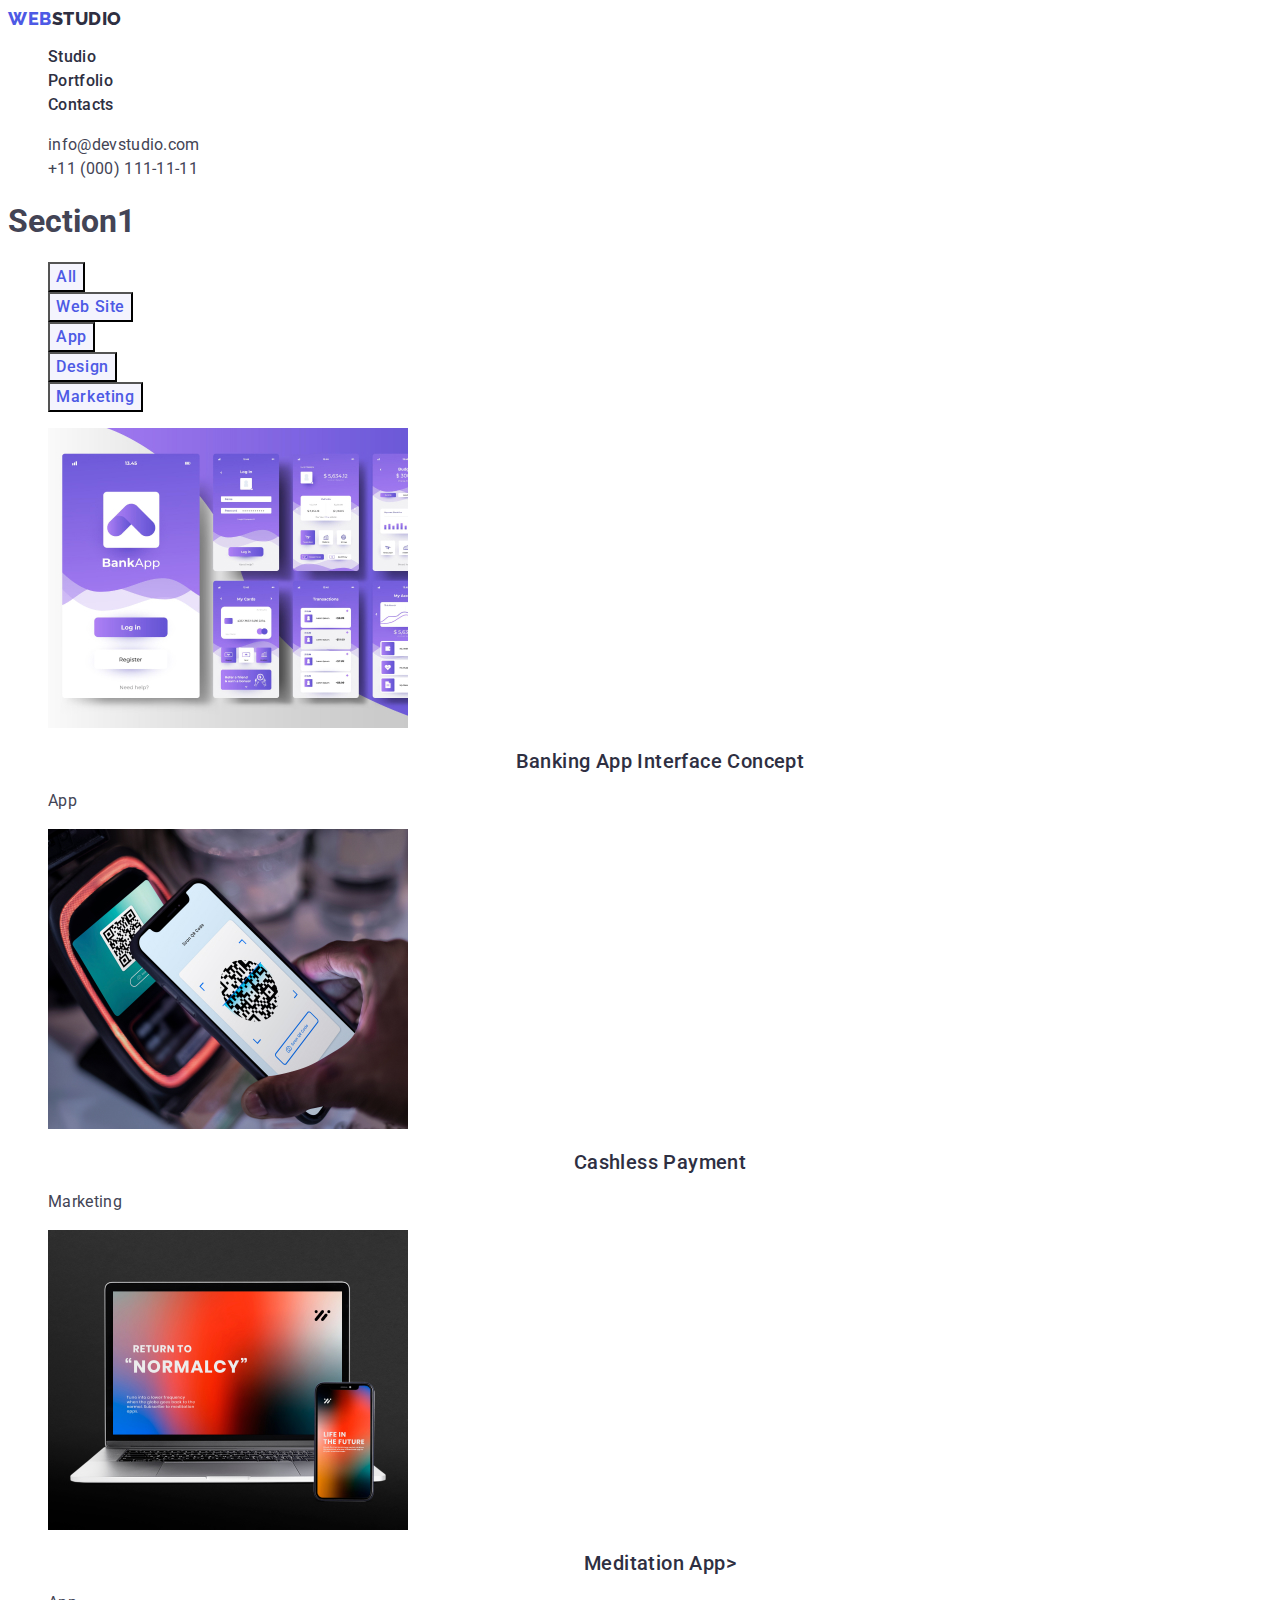
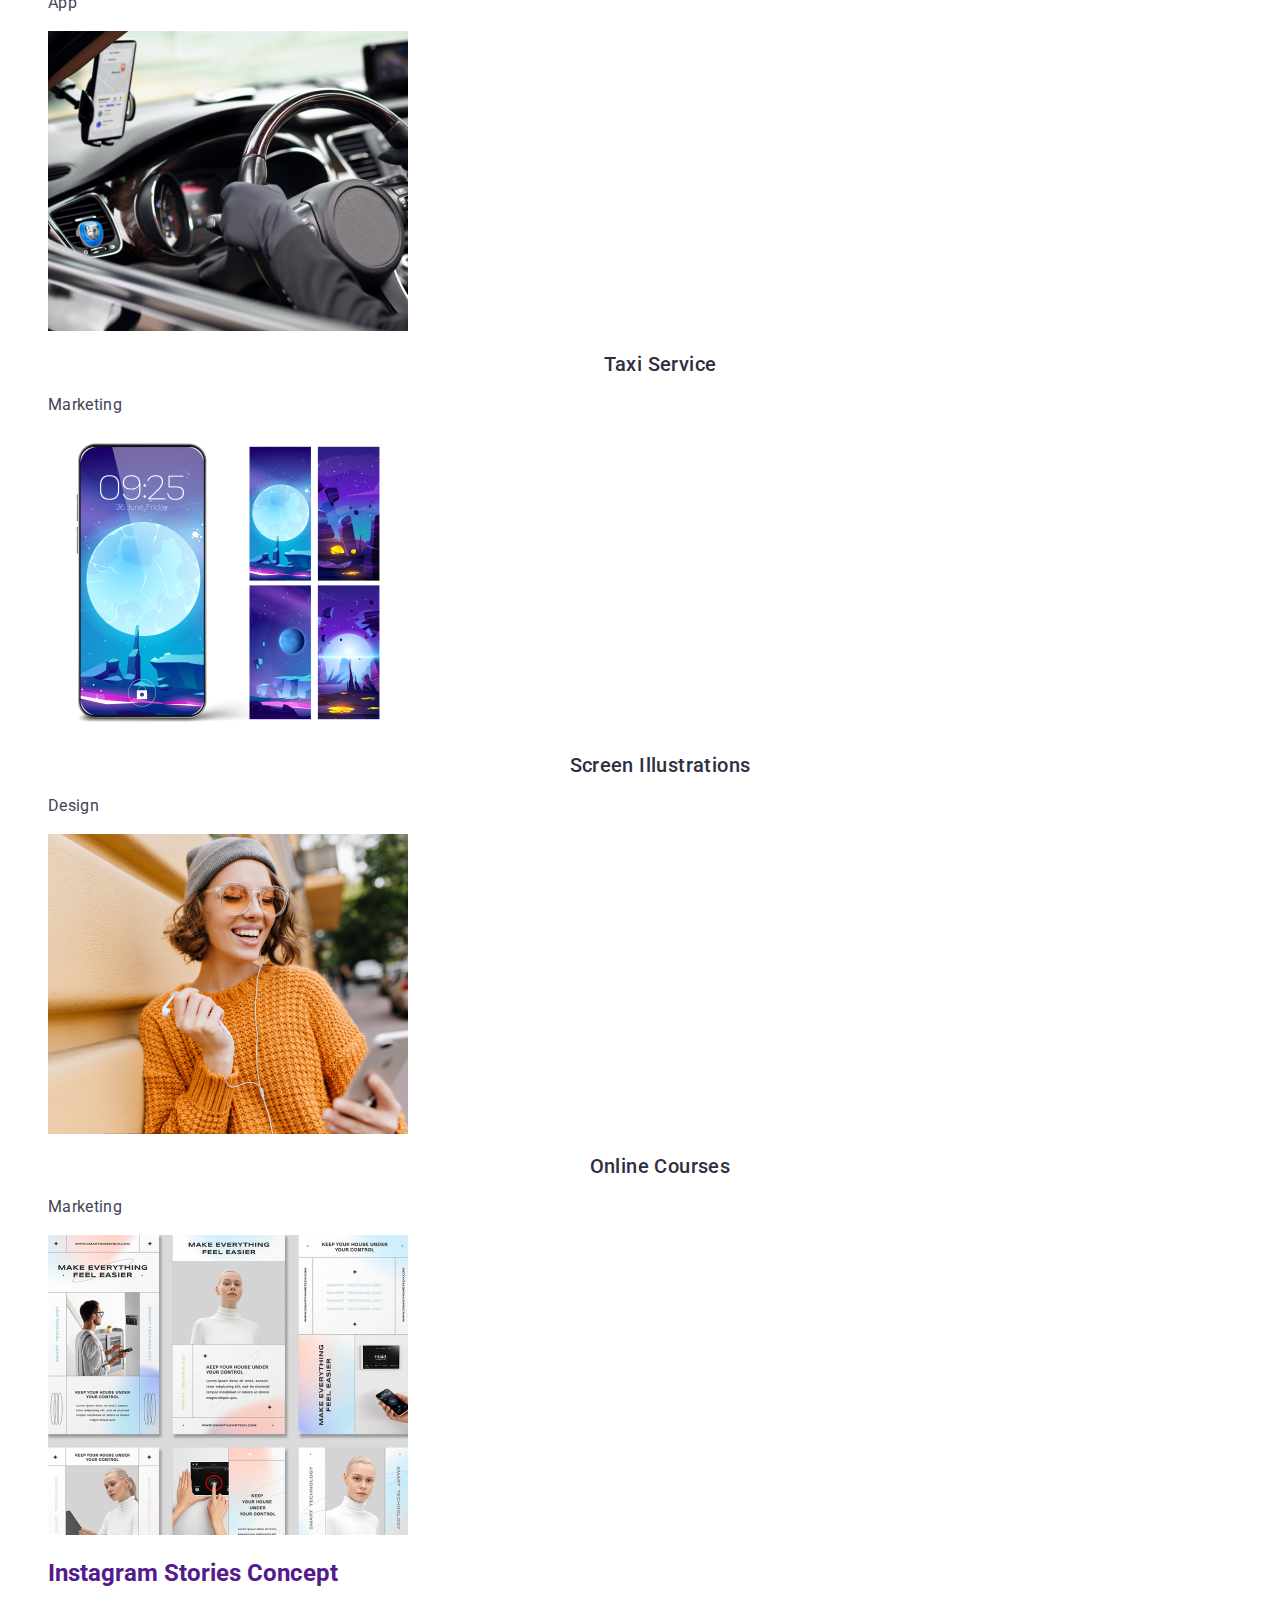
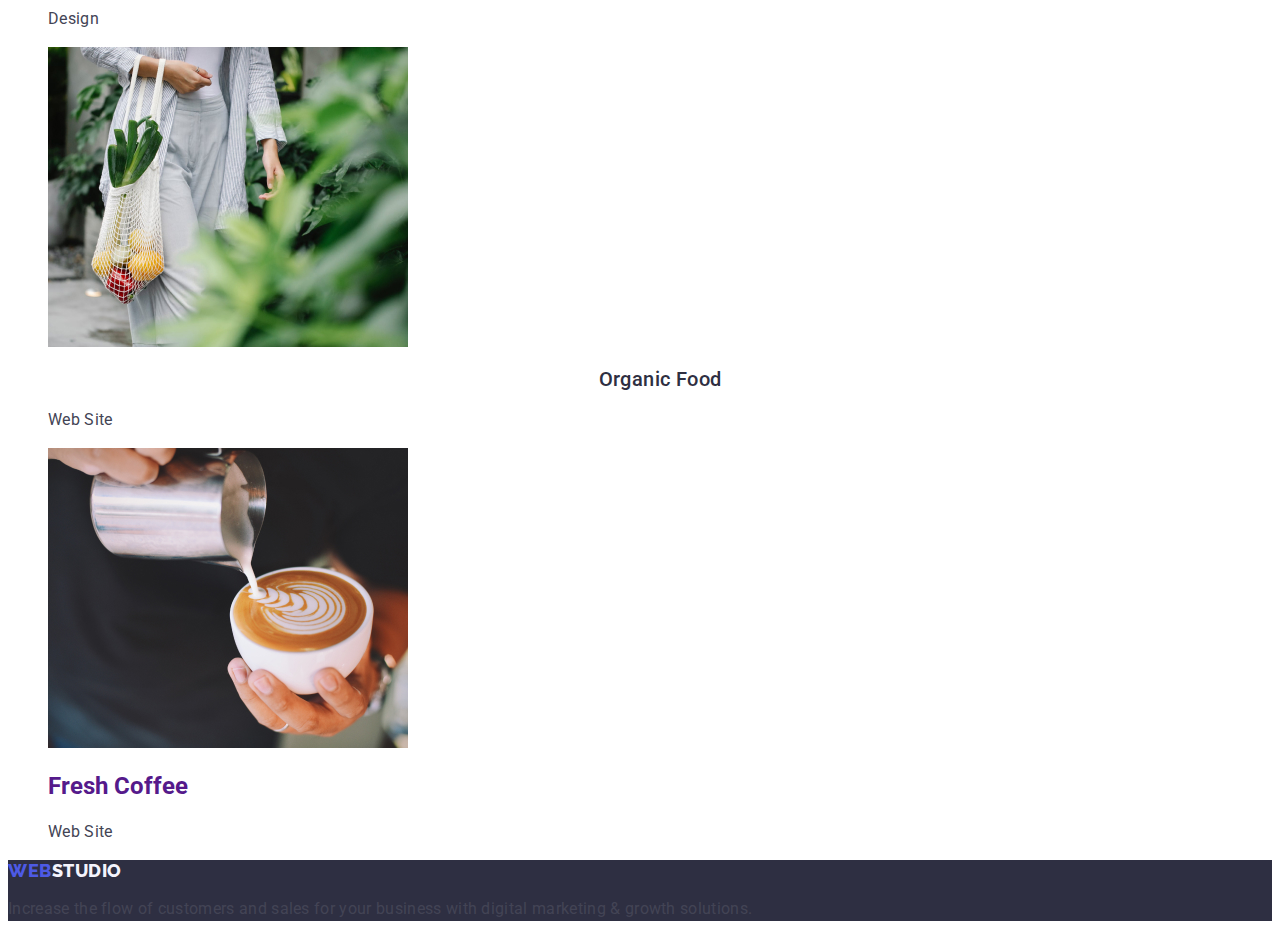
==== commit 3542d10a: "fix" ====
--- a/portfolio.html
+++ b/portfolio.html
@@ -86,8 +86,8 @@
         <li class="images link">
             <a class="image-link link" href="">
                 <img src="./images/img-13.jpg" alt="Screen Illustrations" width="360"
-                height="300" >
-                <h2 class="section-list">Screen Illustration</h2>
+                height="300">
+                <h2 class="section-list">Screen Illustrations</h2>
                 <p class="text-description">Design</p>
             </a>
         </li>
@@ -122,7 +122,7 @@
         <li class="images link">
             <a class="image-link link" href="">
                 <img src="./images/img-17.jpg" alt="Fresh Coffee" width="360"
-                height="300" >
+                height="300">
                 <h2 class="list-text">Fresh Coffee</h2>
                 <p class="text-description">Web Site</p>
             </a>
--- a/css/styles.css
+++ b/css/styles.css
@@ -14,8 +14,8 @@
 
 body {
     font-family: var(--primary-font);
-    background-color: var(--hero-bkgrd-color);
-    color: var(--text-color);
+    background-color: #FFFFFF;
+    color: #434455;
 }
 
 /*----header----*/
@@ -26,12 +26,9 @@
 .link {
     text-decoration: none;
 }
-.team-list {
-    background-color: var(--cloud-footer-color);
-}
 
 .logo {
-    font-family: var(--secondary-font);
+    font-family: 'Raleway',sans-serif;
     font-weight: 800;
     font-size: 18px;
     line-height: 1.17;
@@ -40,24 +37,13 @@
     color: var(--link-color);
 }
 .logo-header {
-    color: var(--header-color);
+    color: #2e2f42;
 }
 
 .logo-footer{
-    color: var(--cloud-footer-color);
+    color: #f4f4fd;
 }
-.visually-hidden {
-    position: absolute;
-    width: 1px;
-    height: 1px;
-    margin: -1px;
-    border: 0;
-    padding: 0;
-    white-space: nowrap;
-    clip-path: inset(100);
-    clip: rect(0 0 0 0);
-    overflow: hidden;
-}
+
 .link {
     text-decoration: none;
 }
@@ -71,13 +57,13 @@
     font-weight: 500;
     line-height: 1.5;
     letter-spacing: 0.02em;
-    color: var(--header-color);
+    color: #2e2f42;
 }
 
 
 .address {
     font-style: normal;
-    color: var(--text-color)
+    color: #434455;
 }
 .address .link:hover,
 .address .link:focus {
@@ -86,7 +72,7 @@
 .address-link {
     line-height: 1.5;
     letter-spacing: 0.02em;
-    color: var(--text-color);
+    color: #434455;
 }
 /*----Hero----*/
 
@@ -96,7 +82,7 @@
     text-align: center;
     letter-spacing: 0.02em;
     line-height: 1.07;
-    color: var(--hero-bkgrd-color);
+    color: #FFFFFF;
 }
 
 .button {
@@ -105,7 +91,7 @@
 font-size: 16px;
 line-height: 1.05;
 letter-spacing: 0.04em;
-color: var(--hero-bkgrd-color);
+color: #FFFFFF;
 background-color: var(--link-color);
 cursor: pointer;
 }
@@ -123,13 +109,13 @@
     line-height: 1.5;
     letter-spacing: 0.04em;
     color: var(--link-color);
-    background-color: var(--cloud-footer-color);
+    background-color: #f4f4fd;
     cursor: pointer;
 }
 
 .button-portfolio:hover,
 .button-portfolio:focus {
-    color: var(--hero-bkgrd-color);
+    color: #FFFFFF;
     background-color: var(--hero-button-link-color);
 }
 
@@ -139,26 +125,26 @@
     text-align: center;
     letter-spacing: 0.02em;
     text-transform: capitalize;
-    color: var(--header-color);
+    color: #2e2f42;
 }
 .cloud {
-    background: var(--cloud-footer-color);
+    background: #f4f4fd;
 }
 .cloud-list {
-    background-color: var(--hero-bkgrd-color);
+    background-color: #FFFFFF;
 }
 .section-list {
     font-weight: 500;
     font-size: 20px;
-    line-height: 1.11;
+    line-height: 1.2;
     text-align: center;
     letter-spacing: 0.02em;
     text-transform: capitalize;
-    color: var(--header-color);
+    color: #2e2f42;
 }
 
 .text-description {
-    color: var(--text-color);
+    color: #434455;
     line-height: 1.5;
     letter-spacing: 0.02em;
 }
@@ -196,5 +182,5 @@
 }
 
 .footer-logotype {
-    color:#F4F4FD
+    color:#F4F4FD;
 }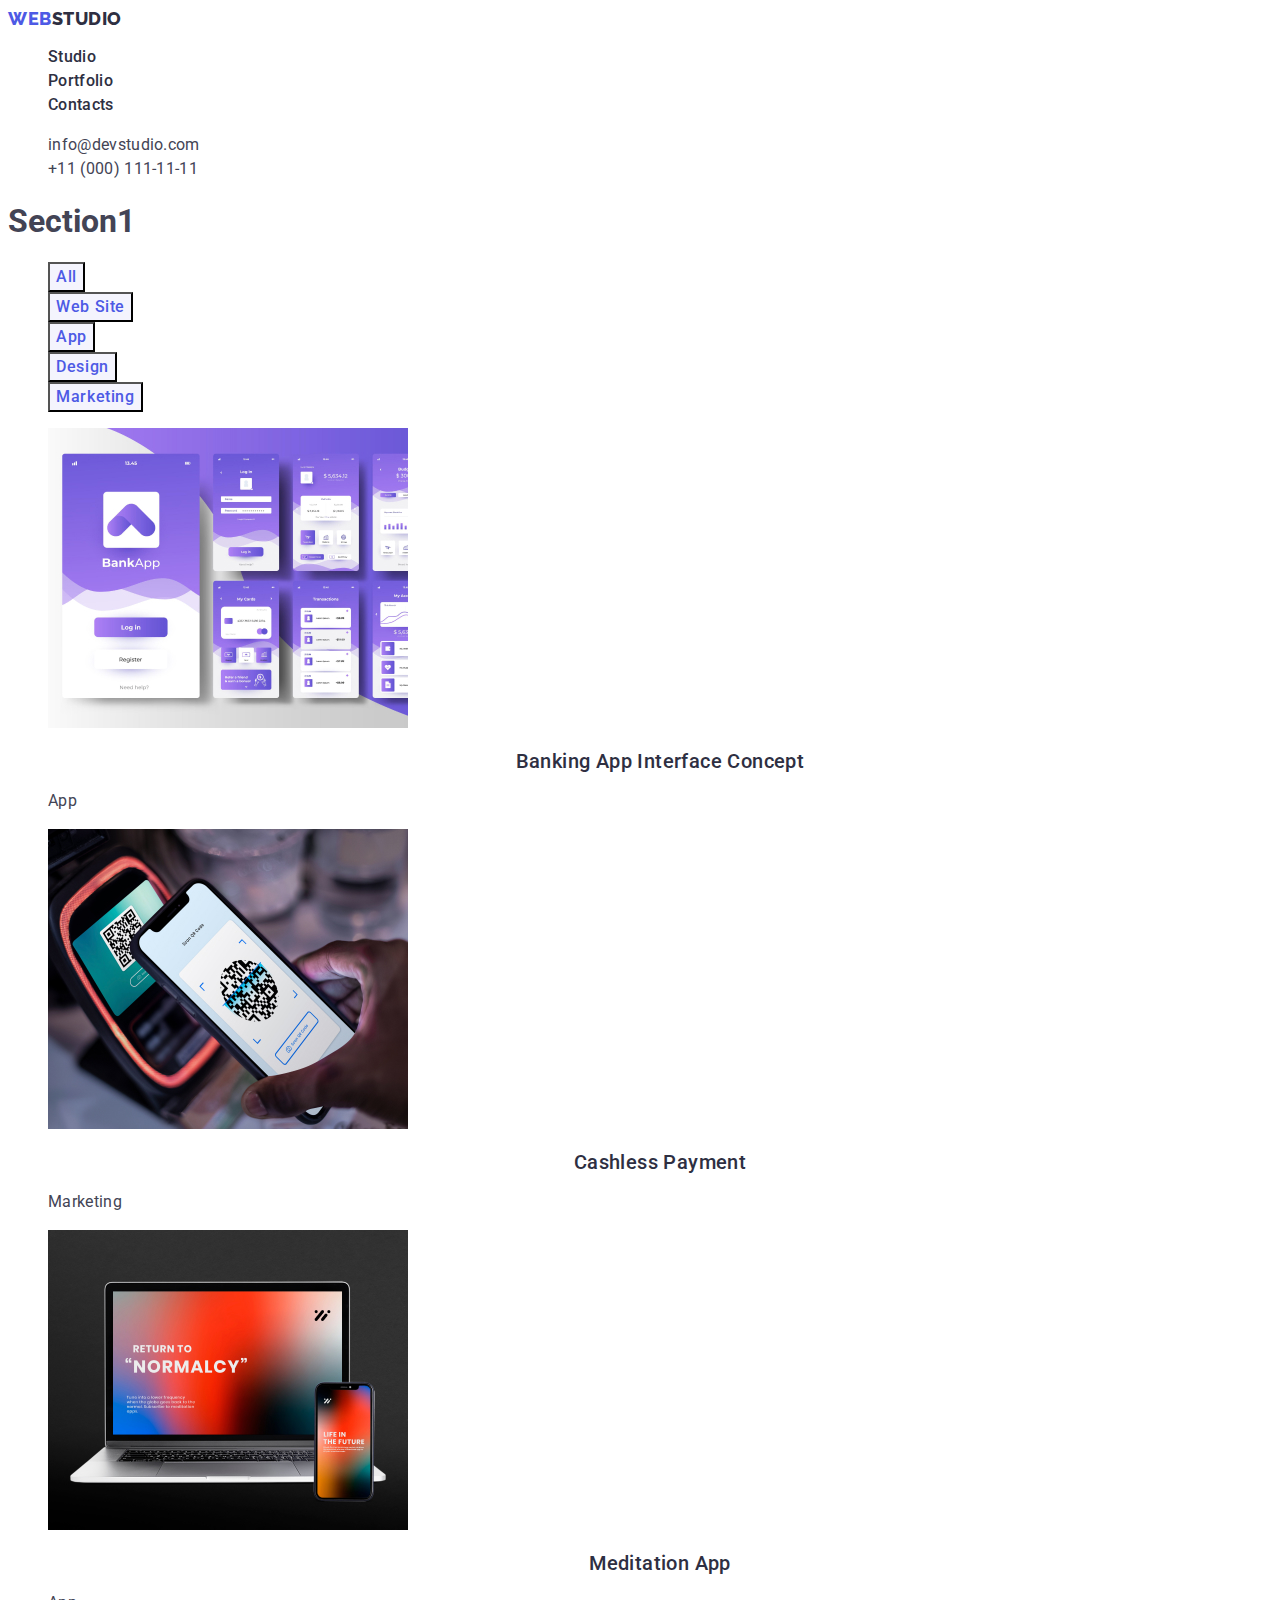
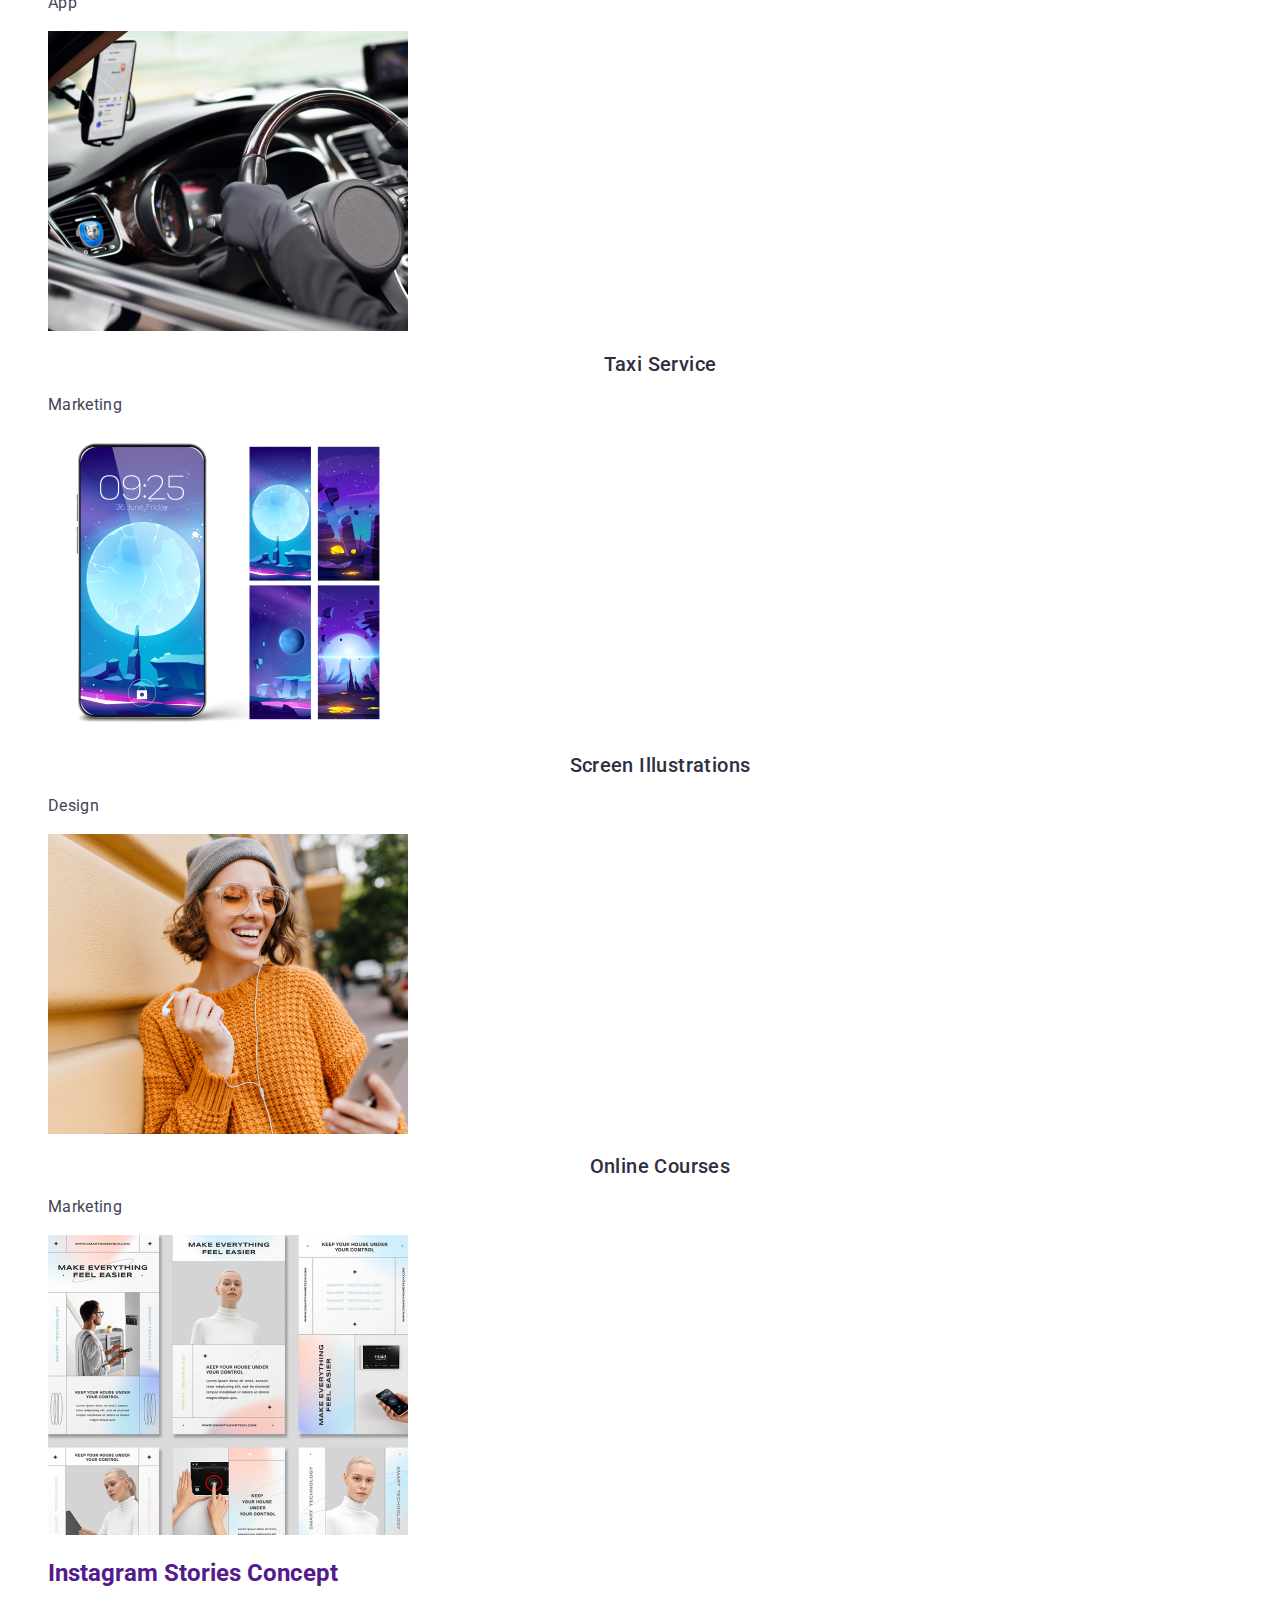
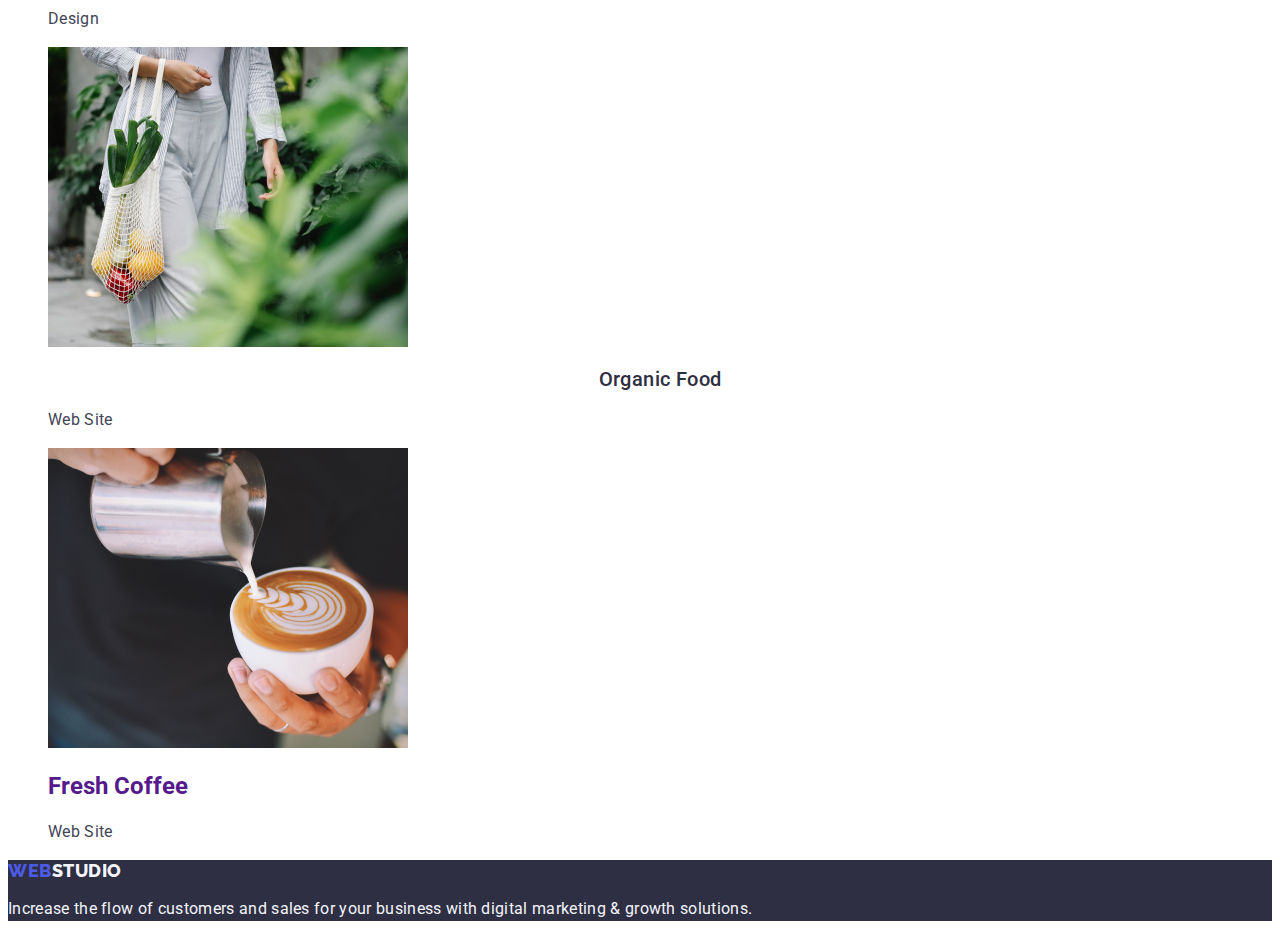
==== commit 317e30f8: "footer changed" ====
--- a/portfolio.html
+++ b/portfolio.html
@@ -69,7 +69,7 @@
                 <img src="./images/img-11.jpg" alt="Meditation App"
                 width="360" 
                 height="300" >
-                <h2 class="section-list">Meditation App></h2>
+                <h2 class="section-list">Meditation App</h2>
                     <p class="text-description">App</p>
                 </a>
         </li>
--- a/css/styles.css
+++ b/css/styles.css
@@ -34,7 +34,7 @@
     line-height: 1.17;
     letter-spacing: 0.03em;
     text-transform: uppercase;
-    color: var(--link-color);
+    color: #4d5ae5;
 }
 .logo-header {
     color: #2e2f42;
@@ -50,7 +50,8 @@
 
 .sate-nav .link:hover,
 .sate-nav .link:focus {
-    color: var(--hero-button-link-color);
+    color: #404bbf;
+
 }
 
 .sate-nav {
@@ -67,7 +68,7 @@
 }
 .address .link:hover,
 .address .link:focus {
-    color: var(--hero-button-link-color);
+    color: #404bbf;
 }
 .address-link {
     line-height: 1.5;
@@ -77,38 +78,90 @@
 /*----Hero----*/
 
 .hero-title {
+    font-family: 'Roboto';
+    font-weight: 700;
     font-size: 56px;
-    line-height: 60px;
-    text-align: center;
-    letter-spacing: 0.02em;
     line-height: 1.07;
+    text-align: center;
+    letter-spacing: 0.02em;
+    background-color: #2E2F42;
     color: #FFFFFF;
 }
 
 .button {
-font-family: var(--primary-font);
+font-family: 'Roboto',sans-serif;
 font-weight: 500;
 font-size: 16px;
-line-height: 1.05;
-letter-spacing: 0.04em;
+line-height: 1.5;
+letter-spacing: 0.02em;
 color: #FFFFFF;
-background-color: var(--link-color);
+background-color: #4D5AE5;
 cursor: pointer;
 }
 
 .button:hover,
 .button:focus {
-    background-color: var(--hero-button-link-color);
+    background-color: #404bbf;
+}
+/*----Section-1----*/
+
+.section-list {
+    font-family: 'Roboto',sans-serif;
+    font-weight: 500;
+    font-size: 20px;
+    line-height: 1.2;
+    text-align: center;
+    letter-spacing: 0.02em;
+    text-transform: capitalize;
+    color: #2E2F42;
+    background: #FFFFFF;
+}
+
+
+
+/*----Section-2----*/
+
+.sectio-title {
+    font-weight: 700;
+    font-size: 36px;
+    line-height: 1.2;
+    text-align: center;
+    letter-spacing: 0.02em;
+    text-transform: capitalize;
+    color: #2e2f42;
+}
+/*---Section-3----*/
+
+.sectio-title {
+    font-family: 'Roboto', sans-serif;
+    font-weight: 700;
+    font-size: 36px;
+    line-height: 1.11;
+    text-align: center;
+    letter-spacing: 0.02em;
+    text-transform: capitalize;
+    color: #2e2f42;
+}
+
+.text-team {
+    font-family: 'Roboto';
+font-style: normal;
+font-weight: 400;
+font-size: 16px;
+line-height: 24px;
+text-align: center;
+letter-spacing: 0.02em;
+color: #434455;
 }
 
 /*----Portfolio----*/
 .button-portfolio {
-    font-family: var(--primary-font);
+    font-family: 'Roboto',sans-serif;
     font-weight: 500;
     font-size: 16px;
     line-height: 1.5;
     letter-spacing: 0.04em;
-    color: var(--link-color);
+    color: #4d5ae5;
     background-color: #f4f4fd;
     cursor: pointer;
 }
@@ -116,12 +169,13 @@
 .button-portfolio:hover,
 .button-portfolio:focus {
     color: #FFFFFF;
-    background-color: var(--hero-button-link-color);
+    background-color: #404bbf;
 }
 
 .sectio-title {
+    font-weight: 700;
     font-size: 36px;
-    line-height: 1.11;
+    line-height: 1.2;
     text-align: center;
     letter-spacing: 0.02em;
     text-transform: capitalize;
@@ -140,13 +194,16 @@
     text-align: center;
     letter-spacing: 0.02em;
     text-transform: capitalize;
-    color: #2e2f42;
+    color: #2E2F42;
 }
 
 .text-description {
-    color: #434455;
-    line-height: 1.5;
-    letter-spacing: 0.02em;
+    font-family: 'Roboto';
+    font-weight: 400;
+    font-size: 16px;
+    line-height: 1.5;
+    letter-spacing: 0.02em;
+    color: #434455;
 }
 .team {
 text-align: center;
@@ -156,31 +213,33 @@
 
 /*----Footer----*/
 .foot {
-    background-color: #2E2F42;
-    color: #F4F4FD;
-    font-family: 'Roboto';
-    line-height: 1.5;
-    letter-spacing: 0.02em;
+background-color: #2E2F42;
+color: #F4F4FD;
+font-family: 'Roboto';
+line-height: 1.5;
+letter-spacing: 0.02em;
 }
 
 .footer-logo {
-    font-family: 'Raleway',sans-serif;
-    font-weight: 800;
-    font-size: 18px;
-    line-height: 1.17;
-    display: flex;
-    align-items: center;
-    letter-spacing: 0.03em;
-    text-transform: uppercase;
-    color: #4D5AE5;
-}
+font-family: 'Raleway', sans-serif;
+font-weight: 800;
+font-size: 18px;
+line-height: 1.17;
+display: flex;
+align-items: center;
+letter-spacing: 0.03em;
+text-transform: uppercase;
+color: #4D5AE5;
+}
+
 
 .foot {
-    color: var(--text-cloud-color);
-    background-color: #2E2F42;
-    list-style: none;
+color:#F4F4FD;
+background-color: #2E2F42;
+list-style: none;
+
 }
 
 .footer-logotype {
-    color:#F4F4FD;
+color: #F4F4FD;
 }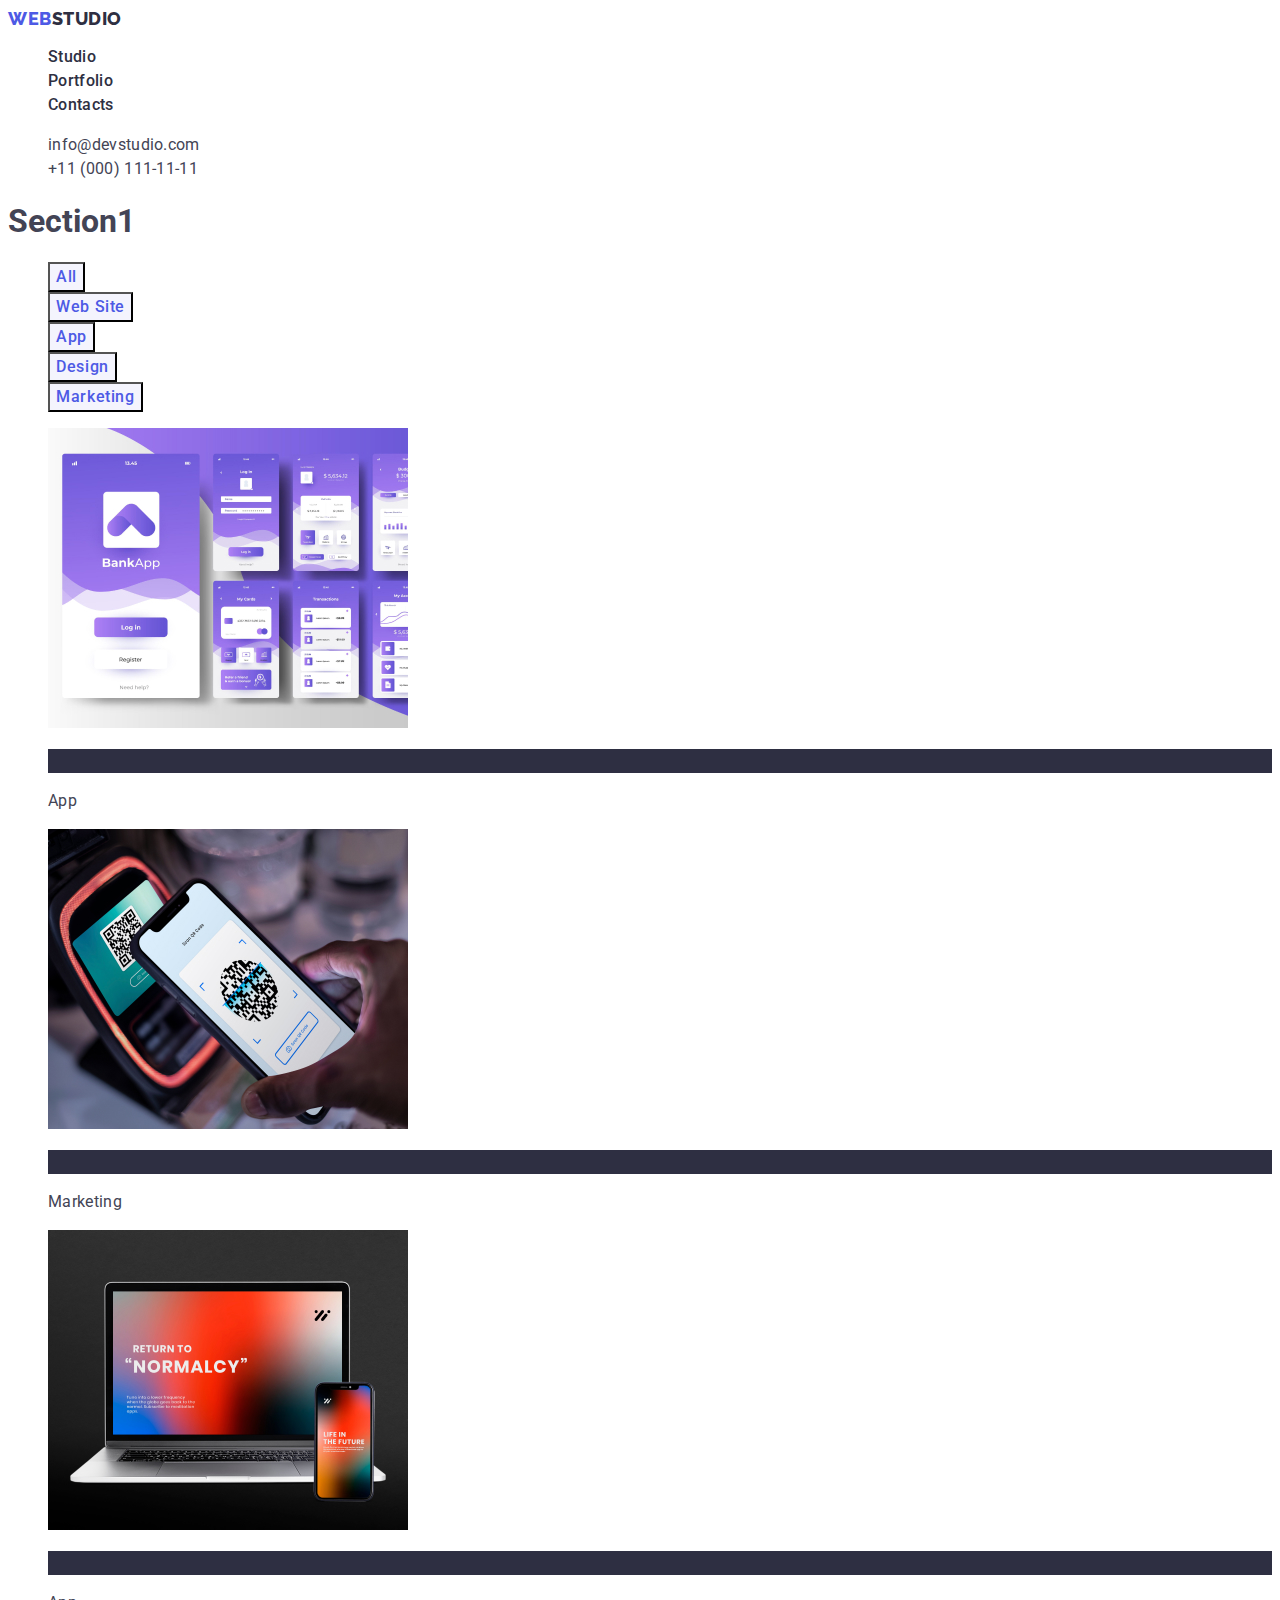
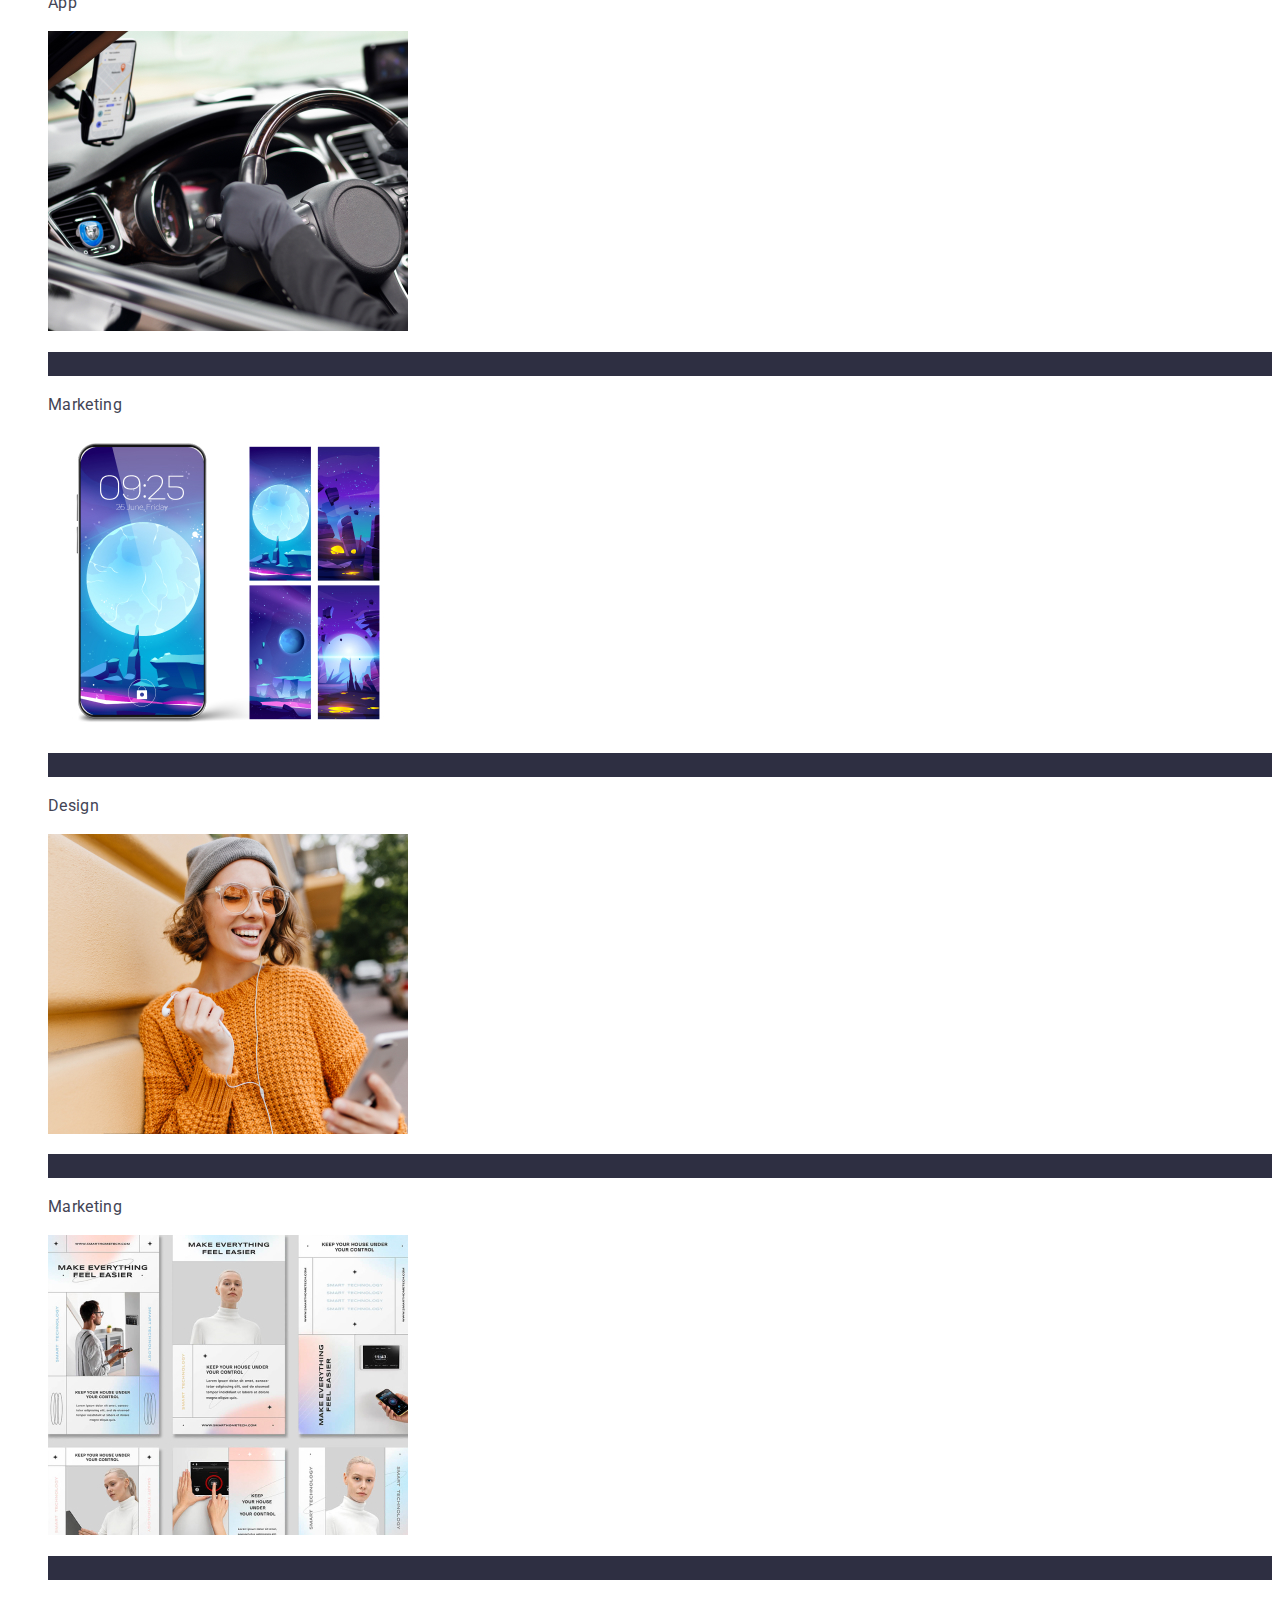
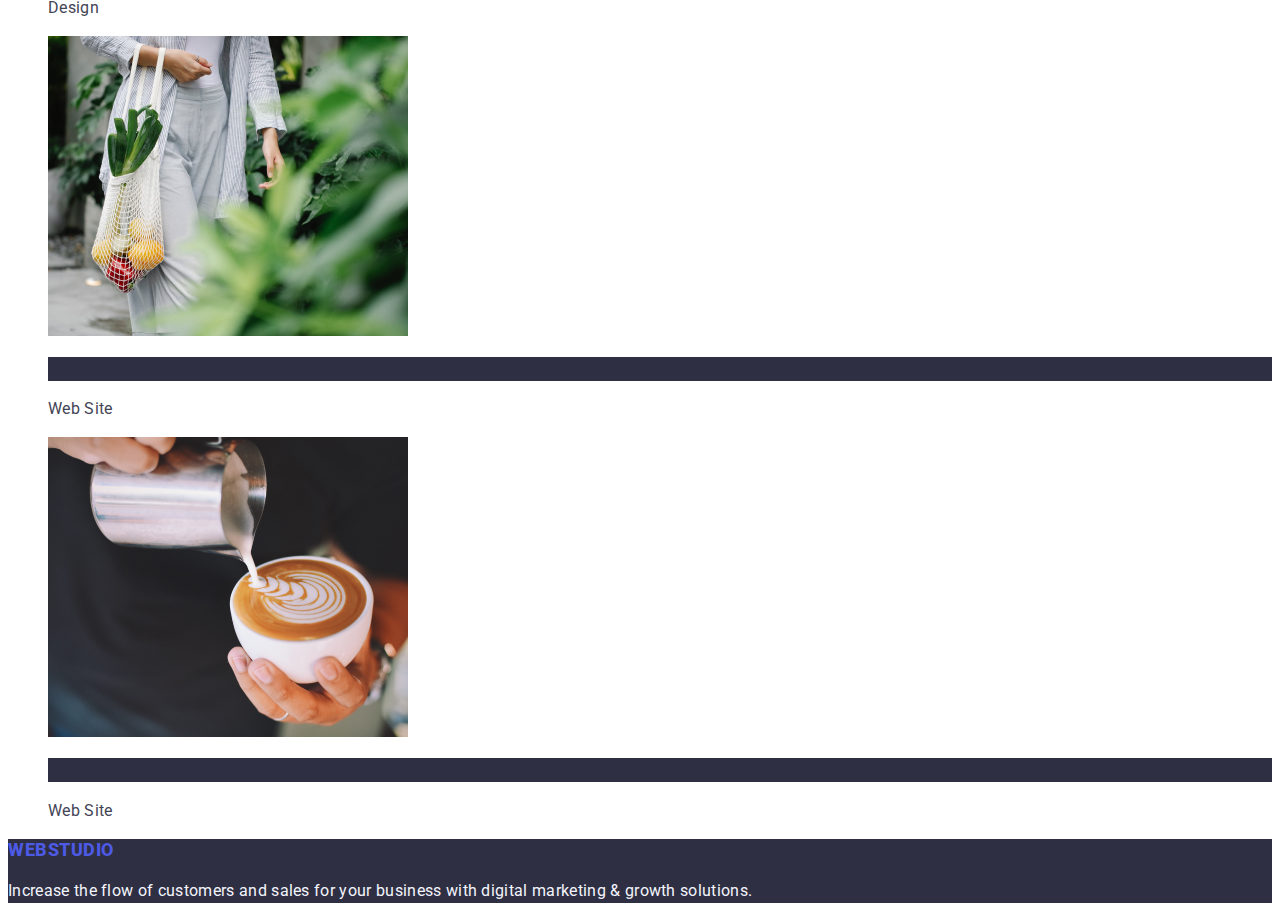
==== commit 5ab08db5: "css change" ====
--- a/portfolio.html
+++ b/portfolio.html
@@ -105,7 +105,7 @@
             <a class="image-link link" href="">
                 <img src="./images/img-15.jpg" alt="Instagram Stories Concept" width="360"
                 height="300" >
-                <h2 class="list-text">Instagram Stories Concept</h2>
+                <h2 class="section-list">Instagram Stories Concept</h2>
                 <p class="text-description">Design</p>
             </a>
         </li>
@@ -123,7 +123,7 @@
             <a class="image-link link" href="">
                 <img src="./images/img-17.jpg" alt="Fresh Coffee" width="360"
                 height="300">
-                <h2 class="list-text">Fresh Coffee</h2>
+                <h2 class="section-list">Fresh Coffee</h2>
                 <p class="text-description">Web Site</p>
             </a>
         </li>
@@ -135,8 +135,8 @@
 <!----Footer---->
 <footer class="foot"> 
     <a class="footer-logo link" 
-    href="./index.html">
-    Web<span class="footer-logotype">Studio</span></a>
+    href="./index.html">Web<span 
+    class="footer-logotype">Studio</span></a>
         <p class="footer-text">
             Increase the flow of customers and sales for your business with digital marketing & growth solutions.</p>
     </footer>
--- a/css/styles.css
+++ b/css/styles.css
@@ -14,8 +14,8 @@
 
 body {
     font-family: var(--primary-font);
-    background-color: #FFFFFF;
-    color: #434455;
+    background-color: var(--hero-bkgrd-color);
+    color: var(--text-color);
 }
 
 /*----header----*/
@@ -28,20 +28,20 @@
 }
 
 .logo {
-    font-family: 'Raleway',sans-serif;
+    font-family: var(--secondary-font);
     font-weight: 800;
     font-size: 18px;
     line-height: 1.17;
     letter-spacing: 0.03em;
     text-transform: uppercase;
-    color: #4d5ae5;
+    color: var(--link-color);
 }
 .logo-header {
-    color: #2e2f42;
+    color: var(--header-color);
 }
 
 .logo-footer{
-    color: #f4f4fd;
+    color: var(--cloud-footer-color);
 }
 
 .link {
@@ -50,63 +50,63 @@
 
 .sate-nav .link:hover,
 .sate-nav .link:focus {
-    color: #404bbf;
-
+    color: var(--hero-button-link-color);
 }
 
 .sate-nav {
     font-weight: 500;
     line-height: 1.5;
     letter-spacing: 0.02em;
-    color: #2e2f42;
+    color: var(--header-color);
 }
 
 
 .address {
     font-style: normal;
-    color: #434455;
+    color: var(--text-color);
 }
 .address .link:hover,
 .address .link:focus {
-    color: #404bbf;
+    color: var(--hero-button-link-color);
 }
 .address-link {
     line-height: 1.5;
     letter-spacing: 0.02em;
-    color: #434455;
+    color: var(--text-color);
 }
 /*----Hero----*/
 
+.hero {
+    background: var(--header-color);
+}
 .hero-title {
-    font-family: 'Roboto';
-    font-weight: 700;
     font-size: 56px;
     line-height: 1.07;
     text-align: center;
     letter-spacing: 0.02em;
     background-color: #2E2F42;
-    color: #FFFFFF;
+    color: var(--hero-bkgrd-color);
 }
 
 .button {
-font-family: 'Roboto',sans-serif;
+font-family: var(--primary-font);
 font-weight: 500;
 font-size: 16px;
 line-height: 1.5;
-letter-spacing: 0.02em;
-color: #FFFFFF;
-background-color: #4D5AE5;
+letter-spacing: 0.04em;
+background-color: var(--link-color);
+color: var(--hero-bkgrd-color);
 cursor: pointer;
 }
 
 .button:hover,
 .button:focus {
-    background-color: #404bbf;
+    background-color: var(--hero-button-link-color);
 }
 /*----Section-1----*/
 
 .section-list {
-    font-family: 'Roboto',sans-serif;
+    font-family: var(--primary-font);
     font-weight: 500;
     font-size: 20px;
     line-height: 1.2;
@@ -114,15 +114,15 @@
     letter-spacing: 0.02em;
     text-transform: capitalize;
     color: #2E2F42;
-    background: #FFFFFF;
-}
-
+}
+.section-list {
+    background-color: var(--header-color);
+}
 
 
 /*----Section-2----*/
 
 .sectio-title {
-    font-weight: 700;
     font-size: 36px;
     line-height: 1.2;
     text-align: center;
@@ -133,59 +133,53 @@
 /*---Section-3----*/
 
 .sectio-title {
-    font-family: 'Roboto', sans-serif;
-    font-weight: 700;
     font-size: 36px;
     line-height: 1.11;
     text-align: center;
     letter-spacing: 0.02em;
     text-transform: capitalize;
-    color: #2e2f42;
+    color: var(--header-color);
 }
 
 .text-team {
-    font-family: 'Roboto';
-font-style: normal;
-font-weight: 400;
 font-size: 16px;
 line-height: 24px;
 text-align: center;
 letter-spacing: 0.02em;
-color: #434455;
+color: var(--text-color);
 }
 
 /*----Portfolio----*/
 .button-portfolio {
-    font-family: 'Roboto',sans-serif;
+    font-family: var(--primary-font);
     font-weight: 500;
     font-size: 16px;
     line-height: 1.5;
     letter-spacing: 0.04em;
-    color: #4d5ae5;
-    background-color: #f4f4fd;
+    color: var(--link-color);
+    background-color: var(--cloud-footer-color);
     cursor: pointer;
 }
 
 .button-portfolio:hover,
 .button-portfolio:focus {
-    color: #FFFFFF;
-    background-color: #404bbf;
+    color: var(--hero-bkgrd-color);
+    background-color: var(--hero-button-link-color);
 }
 
 .sectio-title {
-    font-weight: 700;
     font-size: 36px;
     line-height: 1.2;
     text-align: center;
     letter-spacing: 0.02em;
     text-transform: capitalize;
-    color: #2e2f42;
+    color: var(--header-color);
 }
 .cloud {
-    background: #f4f4fd;
+    background: var(--cloud-footer-color);
 }
 .cloud-list {
-    background-color: #FFFFFF;
+    background-color: var(--hero-bkgrd-color);
 }
 .section-list {
     font-weight: 500;
@@ -194,16 +188,16 @@
     text-align: center;
     letter-spacing: 0.02em;
     text-transform: capitalize;
-    color: #2E2F42;
+    color: var(--header-color);
 }
 
 .text-description {
-    font-family: 'Roboto';
+    font-family: var(--primary-font);
     font-weight: 400;
     font-size: 16px;
     line-height: 1.5;
     letter-spacing: 0.02em;
-    color: #434455;
+    color: var(--text-color);
 }
 .team {
 text-align: center;
@@ -213,7 +207,7 @@
 
 /*----Footer----*/
 .foot {
-background-color: #2E2F42;
+background-color: var(--header-color);
 color: #F4F4FD;
 font-family: 'Roboto';
 line-height: 1.5;
@@ -221,25 +215,22 @@
 }
 
 .footer-logo {
-font-family: 'Raleway', sans-serif;
+font-family: var(--primary-font);
 font-weight: 800;
 font-size: 18px;
 line-height: 1.17;
-display: flex;
-align-items: center;
 letter-spacing: 0.03em;
 text-transform: uppercase;
-color: #4D5AE5;
-}
-
+color: var(--link-color);
+}
 
 .foot {
 color:#F4F4FD;
-background-color: #2E2F42;
+background-color: var(--header-color);
 list-style: none;
 
 }
 
-.footer-logotype {
-color: #F4F4FD;
+.footer-text {
+color: var(--cloud-footer-color);
 }